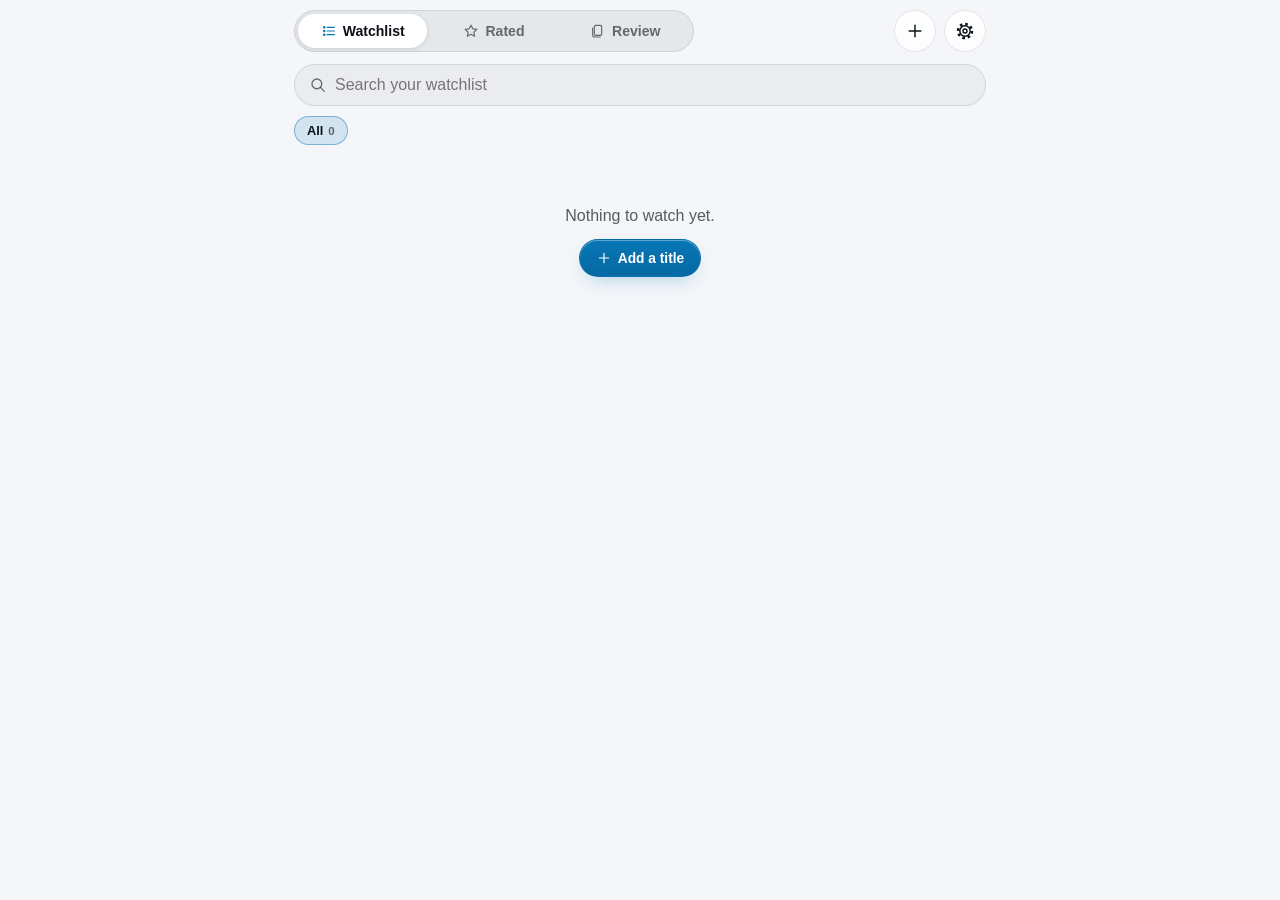
==== app.html @ 86efa1c2 "Search rows find their own pictures; Save to watchlist A search row showed only the poster that came" ====
<!DOCTYPE html>
<!-- Copyright (c) 2026 Paul Constantinides. Licensed under the MIT License; see LICENSE. -->
<!--
  MOVIES

  The app: one page, three modes over the same titles, kept in this
  page's database (TitlesDB) and exported as one file.

  - Watchlist: what to watch next
  - Rated: everything you've rated, and what you've watched without rating
  - Review: the swipe feed, for going through lists of films and shows

  watchlist.html, ratings.html and index.html only forward here.
-->
<html lang="en">
<head>
<meta charset="UTF-8">
<meta name="viewport" content="width=device-width, initial-scale=1.0, viewport-fit=cover">
<meta name="apple-mobile-web-app-capable" content="yes">
<meta name="mobile-web-app-capable" content="yes">
<meta name="apple-mobile-web-app-status-bar-style" content="black-translucent">
<meta http-equiv="Content-Security-Policy" content="default-src 'self'; script-src 'self'; style-src 'self'; img-src 'self' data: https://m.media-amazon.com https://image.tmdb.org https://i.ytimg.com https://upload.wikimedia.org; connect-src 'self' https://www.omdbapi.com https://api.themoviedb.org https://www.wikidata.org https://en.wikipedia.org; font-src 'self'; object-src 'none'; base-uri 'self'; form-action 'self'; upgrade-insecure-requests;">
<meta name="referrer" content="no-referrer">
<meta name="theme-color" content="#f4f6f9" media="(prefers-color-scheme: light)">
<meta name="theme-color" content="#07090c" media="(prefers-color-scheme: dark)">
<link rel="apple-touch-icon" href="icons/apple-touch-icon.png">
<link rel="icon" type="image/png" sizes="32x32" href="icons/favicon-32.png">
<link rel="icon" type="image/png" sizes="192x192" href="icons/icon-192.png">
<title>Watchlist</title>
<link rel="stylesheet" href="base.css?v=__APP_VERSION__">
<link rel="stylesheet" href="app.css?v=__APP_VERSION__">
<script src="js/palette.js?v=__APP_VERSION__"></script>
</head>
<body>
<!-- Icon set: 24px grid, 1.75 stroke, round caps and joins. Used as <svg><use href="#i-name"/></svg> -->
<svg class="sprite" aria-hidden="true" focusable="false">
  <symbol id="i-thumb-up" viewBox="0 0 24 24"><rect x="2.5" y="10" width="4" height="11" rx="1.2"/><path d="M6.5 11.5 10.6 3.6c1.6.1 2.7 1.5 2.3 3.1L12.2 9.5h6.2a2.3 2.3 0 0 1 2.3 2.7l-1.3 6.9A2.3 2.3 0 0 1 17.1 21H6.5"/></symbol>
  <symbol id="i-thumb-down" viewBox="0 0 24 24"><g transform="matrix(1 0 0 -1 0 24)"><rect x="2.5" y="10" width="4" height="11" rx="1.2"/><path d="M6.5 11.5 10.6 3.6c1.6.1 2.7 1.5 2.3 3.1L12.2 9.5h6.2a2.3 2.3 0 0 1 2.3 2.7l-1.3 6.9A2.3 2.3 0 0 1 17.1 21H6.5"/></g></symbol>
  <symbol id="i-skip" viewBox="0 0 24 24"><path d="m6.5 12.5 5.5-5.5 5.5 5.5"/><path d="m6.5 18.5 5.5-5.5 5.5 5.5"/></symbol>
  <symbol id="i-back" viewBox="0 0 24 24"><path d="M9 14 4 9l5-5"/><path d="M4 9h10.5a5.5 5.5 0 0 1 0 11H10"/></symbol>
  <symbol id="i-next" viewBox="0 0 24 24"><path d="M5.5 5.2v13.6a.8.8 0 0 0 1.2.7l9.6-6.8a.8.8 0 0 0 0-1.3L6.7 4.5a.8.8 0 0 0-1.2.7Z"/><path d="M19.5 5v14"/></symbol>
  <symbol id="i-taste" viewBox="0 0 24 24"><path d="M3 20.5h18"/><path d="M6.5 16.5v-5"/><path d="M12 16.5V5"/><path d="M17.5 16.5V9"/></symbol>
  <symbol id="i-settings" viewBox="0 0 24 24"><circle cx="12" cy="12" r="8.3" stroke-width="3.2" stroke-dasharray="3.1 3.42" stroke-linecap="butt"/><circle cx="12" cy="12" r="6.2"/><circle cx="12" cy="12" r="2.4"/></symbol>
  <symbol id="i-want" viewBox="0 0 24 24"><path d="M6.5 3.5h11a1 1 0 0 1 1 1v16l-6.5-4.6-6.5 4.6v-16a1 1 0 0 1 1-1Z"/></symbol>
  <symbol id="i-rewatch" viewBox="0 0 24 24"><path d="m16.5 2.5 3 3-3 3"/><path d="M4.5 11.5v-1a5 5 0 0 1 5-5h10"/><path d="m7.5 21.5-3-3 3-3"/><path d="M19.5 12.5v1a5 5 0 0 1-5 5h-10"/></symbol>
  <symbol id="i-note" viewBox="0 0 24 24"><path d="M4 20h4L19.2 8.8a2.8 2.8 0 0 0-4-4L4 16Z"/><path d="m13.5 6.5 4 4"/></symbol>
  <symbol id="i-heart" viewBox="0 0 24 24"><path d="M12 20.3s-8-4.7-8-10.6A4.4 4.4 0 0 1 12 7a4.4 4.4 0 0 1 8 2.7c0 5.9-8 10.6-8 10.6Z"/></symbol>
  <symbol id="i-pass" viewBox="0 0 24 24"><circle cx="12" cy="12" r="8.5"/><path d="m6 6 12 12"/></symbol>
  <symbol id="i-star" viewBox="0 0 24 24"><path d="M12 3.2l2.7 5.6 6.1.8-4.5 4.2 1.1 6.1L12 17l-5.4 2.9 1.1-6.1-4.5-4.2 6.1-.8Z"/></symbol>
  <symbol id="i-close" viewBox="0 0 24 24"><path d="M6.5 6.5l11 11M17.5 6.5l-11 11"/></symbol>
  <symbol id="i-chevron" viewBox="0 0 24 24"><path d="m7 10 5 5 5-5"/></symbol>
  <symbol id="i-check" viewBox="0 0 24 24"><path d="m5 12.5 4.5 4.5L19 7.5"/></symbol>
  <symbol id="i-sparkle" viewBox="0 0 24 24"><path d="M11 3.5 12.9 9l5.6 2-5.6 2-1.9 5.5L9.1 13l-5.6-2 5.6-2Z"/><path d="m18.5 15 .8 2.2 2.2.8-2.2.8-.8 2.2-.8-2.2-2.2-.8 2.2-.8Z"/></symbol>
  <symbol id="i-plus" viewBox="0 0 24 24"><path d="M12 5v14M5 12h14"/></symbol>
  <symbol id="i-search" viewBox="0 0 24 24"><circle cx="10.5" cy="10.5" r="6.5"/><path d="m15.5 15.5 5 5"/></symbol>
  <symbol id="i-trash" viewBox="0 0 24 24"><path d="M4.5 6.5h15"/><path d="M9.5 6.5V4.8c0-.7.6-1.3 1.3-1.3h2.4c.7 0 1.3.6 1.3 1.3v1.7"/><path d="m6.5 6.5.9 12.6c.1 1 .9 1.9 2 1.9h5.2c1.1 0 1.9-.9 2-1.9l.9-12.6"/></symbol>
  <symbol id="i-film" viewBox="0 0 24 24"><rect x="3.5" y="4.5" width="17" height="15" rx="2"/><path d="M7.5 4.5v15M16.5 4.5v15M3.5 9.5h4M3.5 14.5h4M16.5 9.5h4M16.5 14.5h4"/></symbol>
  <symbol id="i-tv" viewBox="0 0 24 24"><rect x="3" y="6.5" width="18" height="12" rx="2"/><path d="m8.5 2.5 3.5 4 3.5-4M8 21.5h8"/></symbol>
  <symbol id="i-play" viewBox="0 0 24 24"><rect x="2.5" y="5" width="19" height="14" rx="4"/><path d="m10 9 5 3-5 3Z"/></symbol>
  <symbol id="i-link" viewBox="0 0 24 24"><path d="M13.5 4.5h6v6"/><path d="m19.5 4.5-8 8"/><path d="M17.5 13.5v4a2 2 0 0 1-2 2h-9a2 2 0 0 1-2-2v-9a2 2 0 0 1 2-2h4"/></symbol>
  <symbol id="i-list" viewBox="0 0 24 24"><path d="M9 6.5h11M9 12h11M9 17.5h11"/><circle cx="4.8" cy="6.5" r="1"/><circle cx="4.8" cy="12" r="1"/><circle cx="4.8" cy="17.5" r="1"/></symbol>
  <symbol id="i-cards" viewBox="0 0 24 24"><rect x="6.5" y="3.5" width="11" height="15" rx="2"/><path d="M4 7.5v11a2.5 2.5 0 0 0 2.5 2.5h9"/></symbol>
</svg>

<div class="shell">
  <header class="modebar">
    <div class="mode-switch segmented" role="tablist" aria-label="Mode">
      <button type="button" role="tab" data-mode="watchlist" aria-selected="true"><svg class="icon" aria-hidden="true"><use href="#i-list"/></svg>Watchlist</button>
      <button type="button" role="tab" data-mode="rated" aria-selected="false"><svg class="icon" aria-hidden="true"><use href="#i-star"/></svg>Rated</button>
      <button type="button" role="tab" data-mode="review" aria-selected="false"><svg class="icon" aria-hidden="true"><use href="#i-cards"/></svg>Review</button>
    </div>
    <button type="button" class="icon-button" id="addButton" title="Add a title" aria-label="Add a title"><svg class="icon" aria-hidden="true"><use href="#i-plus"/></svg></button>
    <button type="button" class="icon-button" id="settingsButton" title="Settings" aria-label="Settings"><svg class="icon" aria-hidden="true"><use href="#i-settings"/></svg></button>
  </header>

  <main class="mode-panel watchlist-panel" id="watchlistPanel">
    <div class="list-tools">
      <label class="search-field">
        <svg class="icon" aria-hidden="true"><use href="#i-search"/></svg>
        <input type="search" id="listSearch" placeholder="Search your watchlist" autocomplete="off" aria-label="Search your watchlist">
      </label>
      <div class="segmented list-tabs" id="listTabs" role="tablist" aria-label="Show"></div>
      <div class="list-options" id="listOptions"></div>
      <div class="chips" id="filterChips" role="group" aria-label="Filter"></div>
    </div>
    <div class="title-list" id="titleList" aria-live="polite"></div>
  </main>

  <section class="mode-panel watchlist-panel rated-panel" id="ratedPanel" aria-label="Rated" hidden>
    <div class="list-tools">
      <label class="search-field">
        <svg class="icon" aria-hidden="true"><use href="#i-search"/></svg>
        <input type="search" id="ratedSearch" placeholder="Search your ratings" autocomplete="off" aria-label="Search your ratings">
      </label>
      <div class="segmented list-tabs" id="ratedTabs" role="tablist" aria-label="Show"></div>
      <div class="list-options" id="ratedOptions"></div>
      <div class="chips" id="ratedChips" role="group" aria-label="Filter"></div>
    </div>
    <div class="title-list" id="ratedList" aria-live="polite"></div>
  </section>

  <section class="mode-panel review-panel" id="reviewPanel" hidden>
    <div class="app">
      <header class="topbar">
        <button type="button" class="category-button" id="categoryButton" aria-haspopup="dialog">
          <span class="category-text">
            <span class="category-name" id="categoryName">Loading…</span>
            <span class="category-progress" id="categoryProgress"></span>
          </span>
          <svg class="icon chevron" aria-hidden="true"><use href="#i-chevron"/></svg>
        </button>
        <button type="button" class="icon-button" id="nextCategory" title="Next list" aria-label="Next list"><svg class="icon" aria-hidden="true"><use href="#i-next"/></svg></button>
        <button type="button" class="icon-button" id="forYouButton" title="For you" aria-label="For you"><svg class="icon" aria-hidden="true"><use href="#i-sparkle"/></svg></button>
        <button type="button" class="icon-button" id="tasteButton" title="My taste" aria-label="My taste"><svg class="icon" aria-hidden="true"><use href="#i-taste"/></svg></button>
      </header>

      <main class="stage" id="stage">
        <article class="card" id="card" aria-live="polite"></article>
      </main>

      <nav class="actions" aria-label="Rate">
        <button type="button" class="action down" data-action="down" title="Thumbs down (←)" aria-label="Thumbs down"><svg class="icon" aria-hidden="true"><use href="#i-thumb-down"/></svg></button>
        <button type="button" class="action minor" data-action="back" title="Previous (↓)" aria-label="Previous film"><svg class="icon" aria-hidden="true"><use href="#i-back"/></svg></button>
        <button type="button" class="action minor" data-action="skip" title="Skip (↑)" aria-label="Skip"><svg class="icon" aria-hidden="true"><use href="#i-skip"/></svg></button>
        <button type="button" class="action up" data-action="up" title="Thumbs up (→)" aria-label="Thumbs up"><svg class="icon" aria-hidden="true"><use href="#i-thumb-up"/></svg></button>
        <button type="button" class="action love" data-action="love" title="Loved it: 👍 and five stars (L)" aria-label="Loved it"><svg class="icon" aria-hidden="true"><use href="#i-heart"/></svg></button>
      </nav>
    </div>
  </section>
</div>

<div class="toast" id="toast" role="status" aria-live="polite"></div>
<div class="undo-bar" id="undoBar" role="status" aria-live="polite">
  <span id="undoMessage"></span>
  <button type="button" id="undoButton">Undo</button>
</div>

<datalist id="platformOptions"></datalist>

<dialog class="sheet search-sheet" id="categorySheet" aria-labelledby="categoryTitle">
  <header class="sheet-header">
    <h2 id="categoryTitle">Choose a list</h2>
    <button type="button" class="icon-button" data-close aria-label="Close"><svg class="icon" aria-hidden="true"><use href="#i-close"/></svg></button>
  </header>
  <div class="sheet-search">
    <label class="search-field">
      <svg class="icon" aria-hidden="true"><use href="#i-search"/></svg>
      <input type="search" id="titleSearch" placeholder="Find a film or show to rate" autocomplete="off" enterkeyhint="search" aria-label="Find a film or show to rate">
    </label>
    <ul class="film-list" id="titleSearchResults" aria-live="polite" hidden></ul>
  </div>
  <div class="sheet-body" id="categoryList"></div>
</dialog>

<dialog class="sheet" id="noteSheet" aria-labelledby="noteTitle">
  <header class="sheet-header">
    <h2 id="noteTitle">Notes</h2>
    <button type="button" class="icon-button" data-close aria-label="Close"><svg class="icon" aria-hidden="true"><use href="#i-close"/></svg></button>
  </header>
  <div class="sheet-body">
    <p class="sheet-subtitle" id="noteFilm"></p>
    <textarea id="noteText" rows="5" maxlength="1000" placeholder="A few words: what worked, what didn't"></textarea>
    <div class="sheet-actions">
      <button type="button" class="button primary" id="noteSave">Save</button>
    </div>
  </div>
</dialog>

<dialog class="sheet" id="forYouSheet" aria-labelledby="forYouTitle">
  <header class="sheet-header">
    <h2 id="forYouTitle">For you</h2>
    <button type="button" class="icon-button" data-close aria-label="Close"><svg class="icon" aria-hidden="true"><use href="#i-close"/></svg></button>
  </header>
  <div class="sheet-body" id="forYouBody"></div>
</dialog>

<dialog class="sheet" id="tasteSheet" aria-labelledby="tasteTitle">
  <header class="sheet-header">
    <h2 id="tasteTitle">My taste</h2>
    <button type="button" class="icon-button" data-close aria-label="Close"><svg class="icon" aria-hidden="true"><use href="#i-close"/></svg></button>
  </header>
  <div class="sheet-body" id="tasteBody"></div>
</dialog>

<dialog class="sheet search-sheet" id="addSheet" aria-labelledby="addTitle">
  <header class="sheet-header">
    <h2 id="addTitle">Add a title</h2>
    <button type="button" class="icon-button" data-close aria-label="Close"><svg class="icon" aria-hidden="true"><use href="#i-close"/></svg></button>
  </header>
  <div class="sheet-body">
    <div class="segmented" id="addModes" role="tablist" aria-label="How to add">
      <button type="button" role="tab" data-add-mode="search" aria-selected="true"><svg class="icon" aria-hidden="true"><use href="#i-search"/></svg>Search</button>
      <button type="button" role="tab" data-add-mode="manual" aria-selected="false"><svg class="icon" aria-hidden="true"><use href="#i-note"/></svg>By hand</button>
      <button type="button" role="tab" data-add-mode="youtube" aria-selected="false"><svg class="icon" aria-hidden="true"><use href="#i-play"/></svg>YouTube</button>
    </div>

    <div class="add-pane" data-pane="search">
      <div class="search-bar">
        <label class="search-field">
          <svg class="icon" aria-hidden="true"><use href="#i-search"/></svg>
          <input type="search" id="addSearch" placeholder="Film or show, a year, or an IMDb link" autocomplete="off" enterkeyhint="search" aria-label="Search OMDb">
        </label>
        <div class="segmented compact" id="addType" role="radiogroup" aria-label="Type">
          <button type="button" role="radio" data-type="" aria-checked="true">All</button>
          <button type="button" role="radio" data-type="movie" aria-checked="false">Films</button>
          <button type="button" role="radio" data-type="series" aria-checked="false">TV</button>
        </div>
      </div>
      <div class="search-results" id="addResults"></div>
    </div>

    <div class="add-pane" data-pane="manual" hidden>
      <input type="text" id="manualTitle" placeholder="Title" maxlength="500" aria-label="Title">
      <div class="segmented compact" id="manualType" role="radiogroup" aria-label="Type">
        <button type="button" role="radio" data-type="movie" aria-checked="true">Film</button>
        <button type="button" role="radio" data-type="series" aria-checked="false">TV</button>
      </div>
      <input type="text" id="manualGenre" placeholder="Genre (optional)" maxlength="200" aria-label="Genre">
    </div>

    <div class="add-pane" data-pane="youtube" hidden>
      <input type="url" id="youtubeUrl" placeholder="YouTube link" aria-label="YouTube link">
      <input type="text" id="youtubeTitle" placeholder="Title" maxlength="500" aria-label="Video title">
    </div>

    <div class="add-options" id="addOptions" hidden>
      <div class="chosen" id="addChosen"></div>
      <h3>Priority</h3>
      <div class="segmented" id="addPriority" role="radiogroup" aria-label="Priority">
          <button type="button" role="radio" data-priority="watching">Now</button>
          <button type="button" role="radio" data-priority="high">High</button>
          <button type="button" role="radio" data-priority="medium">Medium</button>
          <button type="button" role="radio" data-priority="low">Low</button>
        </div>
      <div class="tag-field" id="addTags"></div>
      <input type="text" class="platform-field" id="addPlatform" list="platformOptions" placeholder="Where to watch" maxlength="100" aria-label="Where to watch">
      <div class="sheet-actions add-actions">
        <div class="seen-thumbs" role="group" aria-label="Already seen it? Rate it">
          <button type="button" class="thumb love" id="addSeenLove" title="Seen it: loved it" aria-label="Seen it: loved it"><svg class="icon" aria-hidden="true"><use href="#i-heart"/></svg></button>
          <button type="button" class="thumb up" id="addSeenUp" title="Seen it: liked it" aria-label="Seen it: liked it"><svg class="icon" aria-hidden="true"><use href="#i-thumb-up"/></svg></button>
          <button type="button" class="thumb down" id="addSeenDown" title="Seen it: not for me" aria-label="Seen it: not for me"><svg class="icon" aria-hidden="true"><use href="#i-thumb-down"/></svg></button>
        </div>
        <button type="button" class="button primary" id="addToList">Save to watchlist</button>
      </div>
    </div>
  </div>
</dialog>

<dialog class="sheet" id="titleSheet" aria-labelledby="titleName">
  <header class="sheet-header">
    <h2 id="titleName">Title</h2>
    <button type="button" class="icon-button" data-close aria-label="Close"><svg class="icon" aria-hidden="true"><use href="#i-close"/></svg></button>
  </header>
  <div class="sheet-body">
    <div class="chosen" id="titleDetails"></div>
    <h3>Your verdict</h3>
    <div class="segmented" id="titleThumbs" role="radiogroup" aria-label="Your verdict">
      <button type="button" role="radio" data-thumb="love"><svg class="icon" aria-hidden="true"><use href="#i-heart"/></svg>Loved it</button>
      <button type="button" role="radio" data-thumb="up"><svg class="icon" aria-hidden="true"><use href="#i-thumb-up"/></svg>Liked it</button>
      <button type="button" role="radio" data-thumb="down"><svg class="icon" aria-hidden="true"><use href="#i-thumb-down"/></svg>Not for me</button>
    </div>
    <div class="toggle-row">
      <button type="button" class="pill want-button" id="titleWant" data-on="false" aria-pressed="false" aria-label="On my watchlist"><svg class="icon" aria-hidden="true"><use href="#i-want"/></svg><span class="swap" aria-hidden="true"><span class="when-on">On watchlist</span><span class="when-off">Save to watchlist</span></span></button>
      <button type="button" class="pill" id="titleRewatch" aria-pressed="false"><svg class="icon" aria-hidden="true"><use href="#i-rewatch"/></svg>Would rewatch</button>
    </div>
    <div class="star-row" id="titleStars" role="radiogroup" aria-label="Your rating">
      <button type="button" role="radio" data-stars="1" aria-label="1 star"><svg class="icon" aria-hidden="true"><use href="#i-star"/></svg></button>
      <button type="button" role="radio" data-stars="2" aria-label="2 stars"><svg class="icon" aria-hidden="true"><use href="#i-star"/></svg></button>
      <button type="button" role="radio" data-stars="3" aria-label="3 stars"><svg class="icon" aria-hidden="true"><use href="#i-star"/></svg></button>
      <button type="button" role="radio" data-stars="4" aria-label="4 stars"><svg class="icon" aria-hidden="true"><use href="#i-star"/></svg></button>
      <button type="button" role="radio" data-stars="5" aria-label="5 stars"><svg class="icon" aria-hidden="true"><use href="#i-star"/></svg></button>
    </div>
    <textarea id="titleNotes" rows="3" maxlength="1000" placeholder="Notes: what worked, what didn't" aria-label="Notes"></textarea>
    <h3>Priority</h3>
    <div class="segmented" id="titlePriority" role="radiogroup" aria-label="Priority">
          <button type="button" role="radio" data-priority="watching">Now</button>
          <button type="button" role="radio" data-priority="high">High</button>
          <button type="button" role="radio" data-priority="medium">Medium</button>
          <button type="button" role="radio" data-priority="low">Low</button>
        </div>
    <div class="tag-field" id="titleTags"></div>
    <input type="text" class="platform-field" id="titlePlatform" list="platformOptions" placeholder="Where to watch" maxlength="100" aria-label="Where to watch">
    <div class="sheet-actions">
      <button type="button" class="button danger" id="titleDelete"><svg class="icon" aria-hidden="true"><use href="#i-trash"/></svg>Delete</button>
      <button type="button" class="button" id="titleWeb"><svg class="icon" aria-hidden="true"><use href="#i-link"/></svg>Search the web</button>
      <button type="button" class="button primary" id="titleSave">Save</button>
    </div>
  </div>
</dialog>

<dialog class="sheet" id="settingsSheet" aria-labelledby="settingsTitle">
  <header class="sheet-header">
    <h2 id="settingsTitle">Settings</h2>
    <button type="button" class="icon-button" data-close aria-label="Close"><svg class="icon" aria-hidden="true"><use href="#i-close"/></svg></button>
  </header>
  <div class="sheet-body">
    <section class="setting">
      <h3>Backup and sharing</h3>
      <div class="button-row">
        <button type="button" class="button" id="exportBackup">Export</button>
        <button type="button" class="button" id="importButton">Import…</button>
        <button type="button" class="button" id="exportAI">Taste profile for AI</button>
      </div>
      <label class="check-row">
        <input type="checkbox" id="includeSettings" checked>
        <span>Include settings</span>
      </label>
      <p class="hint">Export saves all your titles to a file: keep it as a backup, or import it in another browser or on another device. Import reads it back, along with files from earlier versions. Imports merge: nothing is removed, a title reviewed or changed more recently in the file takes the file’s version, and anything else only fills in what’s blank here. With <b>Include settings</b> ticked, export also saves your theme, sort orders, review choices and OMDb and TMDB keys (so keep the file private), and import applies any settings a file has. Taste profile for AI copies a summary you can paste into Claude.</p>
      <p class="import-error" id="importError" role="alert" hidden></p>
      <input type="file" id="importFile" accept="application/json,.json" hidden>
    </section>
    <section class="setting" id="oldPages" hidden>
      <h3>Titles from the old pages</h3>
      <button type="button" class="button" id="bringIn">Bring in titles from the old pages</button>
      <p class="hint">The separate Watchlist and Ratings pages are retired, but their titles are still saved in this browser. This merges them in: nothing is removed, and the newer version of each title wins.</p>
    </section>
    <section class="setting">
      <h3>Theme</h3>
      <div class="palette-choice" id="paletteChoice" role="radiogroup" aria-label="Theme">
        <button type="button" role="radio" data-palette="basic"><span class="swatch swatch-basic"></span>Basic</button>
        <button type="button" role="radio" data-palette="pastel"><span class="swatch swatch-pastel"></span>Pastel</button>
        <button type="button" role="radio" data-palette="metal"><span class="swatch swatch-metal"></span>Metal</button>
        <button type="button" role="radio" data-palette="pride"><span class="swatch swatch-pride"></span>Pride</button>
        <button type="button" role="radio" data-palette="desert"><span class="swatch swatch-desert"></span>Desert</button>
        <button type="button" role="radio" data-palette="aurora"><span class="swatch swatch-aurora"></span>Aurora</button>
      </div>
      <p class="hint">Kept in this browser.</p>
    </section>
    <section class="setting">
      <h3>Appearance</h3>
      <div class="segmented" id="schemeChoice" role="radiogroup" aria-label="Appearance">
        <button type="button" role="radio" data-scheme="auto">Auto</button>
        <button type="button" role="radio" data-scheme="light">Light</button>
        <button type="button" role="radio" data-scheme="dark">Dark</button>
      </div>
      <p class="hint">Auto follows your device’s light or dark setting.</p>
    </section>
    <section class="setting">
      <h3>App icon</h3>
      <div class="segmented icon-choice" id="iconChoice" role="radiogroup" aria-label="App icon">
        <button type="button" role="radio" data-icon="mono"><img src="icons/favicon-32.png" alt="">Black</button>
        <button type="button" role="radio" data-icon="colour"><img src="icons/colour/favicon-32.png" alt="">Colour</button>
      </div>
      <p class="hint">For the browser tab and the home screen, on every page in this browser. Your phone copies the home-screen icon when you add the page, so remove it and add it again to switch.</p>
    </section>
    <section class="setting">
      <h3>Review order</h3>
      <div class="segmented" role="radiogroup" aria-label="Order">
        <button type="button" role="radio" data-order="ranked">Best first</button>
        <button type="button" role="radio" data-order="shuffled">Shuffled</button>
        <button type="button" role="radio" data-order="learn">Learn fastest</button>
      </div>
      <p class="hint">Learn fastest deals widely seen films the recommender knows least about yet, so each swipe teaches it the most. Film lists only; TV lists keep their order.</p>
    </section>
    <section class="setting">
      <h3>TV</h3>
      <div class="key-row">
        <input type="password" id="tmdbKey" autocomplete="off" autocapitalize="off" spellcheck="false" placeholder="TMDB API key or read access token" aria-label="TMDB key">
        <button type="button" class="button primary" id="tmdbSave">Save</button>
      </div>
      <p class="hint">TV lists in review mode come from TMDB. Get a free key under <a href="https://www.themoviedb.org/settings/api" rel="noopener" target="_blank">Settings → API</a> on themoviedb.org. It’s kept on this device only.</p>
    </section>
    <section class="setting">
      <h3>Film details</h3>
      <div class="key-row">
        <input type="password" id="omdbKey" autocomplete="off" autocapitalize="off" spellcheck="false" maxlength="8" placeholder="Your OMDb key (optional)" aria-label="OMDb key">
        <button type="button" class="button primary" id="omdbSave">Save</button>
      </div>
      <p class="import-error" id="omdbError" role="alert" hidden></p>
      <p class="hint">Film details and search come from OMDb, using the app’s shared key unless you add your own. A free key from <a href="https://www.omdbapi.com/apikey.aspx" rel="noopener" target="_blank">omdbapi.com</a> gives you your own 1,000 lookups a day. It’s kept on this device only, and used by Batch upload too. Clear it and save to go back to the app’s key.</p>
    </section>
    <section class="setting">
      <h3>Maintenance</h3>
      <button type="button" class="button" id="runCleanup">Run cleanup</button>
      <p class="hint">Gives each tag and platform one spelling, repairs and merges titles, then checks that what’s saved on this device matches what you see. Export a backup first if you like; nothing is deleted.</p>
      <div class="cleanup-report" id="cleanupReport" role="status" hidden></div>
    </section>
    <p class="credits">
      <a href="batch-upload.html">Batch upload</a> ·
      Film lists built from <a href="https://grouplens.org/datasets/movielens/" rel="noopener" target="_blank">MovieLens</a> (GroupLens Research) ·
      Film details from <a href="https://www.omdbapi.com/" rel="noopener" target="_blank">OMDb</a> ·
      Some posters and film details from <a href="https://en.wikipedia.org/" rel="noopener" target="_blank">Wikipedia</a> and <a href="https://www.wikidata.org/" rel="noopener" target="_blank">Wikidata</a>. TV lists and details from <a href="https://www.themoviedb.org/" rel="noopener" target="_blank">TMDB</a>. This product uses the TMDB API but is not endorsed or certified by TMDB.
      App icon: <a href="https://www.flaticon.com/free-icons/movie" title="movie icons" rel="noopener" target="_blank">Movie icons created by monkik - Flaticon</a>.
    </p>
  </div>
</dialog>

<script src="js/config.js?v=__APP_VERSION__"></script>
<script src="js/icon-choice.js?v=__APP_VERSION__"></script>
<script src="js/security.js?v=__APP_VERSION__"></script>
<script src="js/dom.js?v=__APP_VERSION__"></script>
<script src="js/title.js?v=__APP_VERSION__"></script>
<script src="js/store.js?v=__APP_VERSION__"></script>
<script src="js/save-banner.js?v=__APP_VERSION__"></script>
<script src="js/library.js?v=__APP_VERSION__"></script>
<script src="js/omdb.js?v=__APP_VERSION__"></script>
<script src="js/version-check.js?v=__APP_VERSION__"></script>
<script src="js/state.js?v=__APP_VERSION__"></script>
<script src="js/movie-api.js?v=__APP_VERSION__"></script>
<script src="js/youtube-api.js?v=__APP_VERSION__"></script>
<script src="js/wikipedia.js?v=__APP_VERSION__"></script>
<script src="js/posters.js?v=__APP_VERSION__"></script>
<script src="js/item-manager.js?v=__APP_VERSION__"></script>
<script src="js/undo-manager.js?v=__APP_VERSION__"></script>
<script src="js/review/config.js?v=__APP_VERSION__"></script>
<script src="js/review/store.js?v=__APP_VERSION__"></script>
<script src="js/review/tmdb.js?v=__APP_VERSION__"></script>
<script src="js/review/catalog.js?v=__APP_VERSION__"></script>
<script src="js/review/taste.js?v=__APP_VERSION__"></script>
<script src="js/review/feed.js?v=__APP_VERSION__"></script>
<script src="js/review/recommend.js?v=__APP_VERSION__"></script>
<script src="js/review/tvrecs.js?v=__APP_VERSION__"></script>
<script src="js/review/foryou.js?v=__APP_VERSION__"></script>
<script src="js/review/title-search.js?v=__APP_VERSION__"></script>
<script src="js/review/ui.js?v=__APP_VERSION__"></script>
<script src="js/review/app.js?v=__APP_VERSION__"></script>
<script src="js/app/list-view.js?v=__APP_VERSION__"></script>
<script src="js/app/tag-input.js?v=__APP_VERSION__"></script>
<script src="js/app/sheets.js?v=__APP_VERSION__"></script>
<script src="js/app/old-pages.js?v=__APP_VERSION__"></script>
<script src="js/app/settings.js?v=__APP_VERSION__"></script>
<script src="js/app/main.js?v=__APP_VERSION__"></script>
</body>
</html>
---- base.css ----
/* Copyright (c) 2026 Paul Constantinides. Licensed under the MIT License; see LICENSE. */
/* ============================================================================
   BASE STYLES: the design system (tokens, glass, icons, buttons, segmented
   controls, sheets, toast) and review mode
   Monochrome on near-black with one cool accent. Controls are frosted glass:
   a translucent fill, a hairline edge, a soft top highlight and a spring on
   press. Icons come from the SVG sprite in app.html and take currentColor.
   Colours are tokens on :root, so app.css can add a light theme.

   Palettes (Settings → Theme, js/palette.js) set data-palette on
   <html>. A palette sets only the --p-* values below, each in a dark and a
   light version; everything else derives from them. Soft, edge and glow
   tints are mixed from the accent, so no colour is written twice.
   ============================================================================ */

:root {
  color-scheme: dark;

  /* ---- Palette inputs (Basic) ---- */
  --p-accent-dark: #5cd2ff;
  --p-accent-light: #0876b5;
  --p-deep-dark: #1aa7e6;
  --p-deep-light: #0569a3;
  --p-love-dark: #ff6b8b;
  --p-love-light: #e0335a;
  --p-on-accent-dark: #031018;
  --p-on-accent-light: #ffffff;
  --p-bg-dark: #07090c;
  --p-bg-light: #f4f6f9;

  --bg: var(--p-bg-dark);
  --surface: #10141a;
  --ink: #f2f5f8;
  --ink-2: rgba(242, 245, 248, 0.68);
  /* 0.56 keeps small grey text above 4.5:1 on the background */
  --ink-3: rgba(242, 245, 248, 0.56);
  --ink-4: rgba(242, 245, 248, 0.16);

  --glass: rgba(255, 255, 255, 0.07);
  --glass-hi: rgba(255, 255, 255, 0.13);
  --hairline: rgba(255, 255, 255, 0.11);
  --highlight: inset 0 1px 0 rgba(255, 255, 255, 0.10);
  --glass-fill: linear-gradient(180deg, rgba(255, 255, 255, 0.10), rgba(255, 255, 255, 0.04));
  --button-fill: linear-gradient(180deg, rgba(255, 255, 255, 0.09), rgba(255, 255, 255, 0.03));
  --orb: radial-gradient(circle at 50% 25%, rgba(255, 255, 255, 0.16), rgba(255, 255, 255, 0.03) 70%);
  --edge-strong: rgba(255, 255, 255, 0.26);
  --well: rgba(255, 255, 255, 0.04);
  --track: rgba(0, 0, 0, 0.3);
  --sheet-top: #151a22;
  --poster-fallback: linear-gradient(160deg, #1b2330, #0a0d12);
  --error-ink: #ffb4b4;

  --accent: var(--p-accent-dark);
  --accent-deep: var(--p-deep-dark);
  --love: var(--p-love-dark);
  --on-accent: var(--p-on-accent-dark);
  /* Verdict and star colours, the same in every palette */
  --danger: #ef6b6b;
  --star: #e8a33d;

  --radius-sm: 10px;
  --radius-md: 14px;
  --radius-lg: 24px;
  --radius-full: 9999px;
  --spring: cubic-bezier(0.34, 1.56, 0.64, 1);
  --ease: cubic-bezier(0.2, 0.8, 0.2, 1);
  --safe-top: env(safe-area-inset-top, 0px);
  --safe-bottom: env(safe-area-inset-bottom, 0px);
}

/* Tints mixed from the accent. Declared again on .card, which in the light
   theme keeps the dark accent (see app.css) and needs its own tints */
:root,
.card {
  --accent-soft: color-mix(in srgb, var(--accent) 14%, transparent);
  --accent-edge: color-mix(in srgb, var(--accent) 45%, transparent);
  --accent-glow: color-mix(in srgb, var(--accent) 35%, transparent);
  --love-soft: color-mix(in srgb, var(--love) 16%, transparent);
  --love-edge: color-mix(in srgb, var(--love) 50%, transparent);
  --danger-soft: color-mix(in srgb, var(--danger) 14%, transparent);
  --danger-edge: color-mix(in srgb, var(--danger) 50%, transparent);
  /* Primary buttons: the accent's gradient, or a palette's own (--p-fill-art) */
  --fill: var(--p-fill-art, linear-gradient(180deg, var(--accent), var(--accent-deep)));
}

/* ---- Themed surfaces ------------------------------------------------------
   Every palette but Basic colours the whole app, not just the accent: the
   background and its glow, glass, borders, wells, sheets, and selected tabs
   and chips filled with the palette's own gradient. Dark here; app.css has
   the light version, which must set the same tokens. */

:root[data-palette] {
  --bg: var(--p-bg-dark);
  --surface: color-mix(in srgb, var(--accent) 12%, #0e1116);
  --glass: color-mix(in srgb, var(--accent) 14%, rgba(255, 255, 255, 0.03));
  --glass-hi: color-mix(in srgb, var(--accent) 30%, rgba(255, 255, 255, 0.06));
  --hairline: color-mix(in srgb, var(--accent) 34%, transparent);
  --edge-strong: color-mix(in srgb, var(--accent) 60%, transparent);
  --well: color-mix(in srgb, var(--accent) 10%, transparent);
  --track: color-mix(in srgb, var(--accent) 12%, rgba(0, 0, 0, 0.3));
  --sheet-top: color-mix(in srgb, var(--accent) 18%, #10131a);
  --glass-fill: linear-gradient(180deg, color-mix(in srgb, var(--accent) 26%, transparent), color-mix(in srgb, var(--accent) 10%, transparent));
  --button-fill: linear-gradient(180deg, color-mix(in srgb, var(--accent) 22%, transparent), color-mix(in srgb, var(--accent) 8%, transparent));
  --orb: radial-gradient(circle at 50% 25%, color-mix(in srgb, var(--accent) 34%, transparent), color-mix(in srgb, var(--accent) 6%, transparent) 70%);
  --poster-fallback: linear-gradient(160deg, color-mix(in srgb, var(--accent) 30%, #1b2330), color-mix(in srgb, var(--love) 20%, #0a0d12));
  /* The glow behind everything: accent from the top left, love from the bottom right */
  --backdrop:
    radial-gradient(90% 55% at 0% 0%, color-mix(in srgb, var(--accent) 20%, transparent), transparent 70%),
    radial-gradient(80% 55% at 100% 100%, color-mix(in srgb, var(--love) 18%, transparent), transparent 70%);
  /* Grey text a shade stronger, to stay above 4.5:1 on the tinted glow */
  --ink-3: rgba(242, 245, 248, 0.62);
}

:root[data-palette] body {
  /* The glow fades to plain --bg under the toolbar, the colour Safari paints below the page */
  background: linear-gradient(to top, var(--bg), transparent calc(var(--toolbar-room) * 2)), var(--backdrop), var(--bg);
  background-attachment: fixed;
}

/* Chosen tabs, segments and chips take the palette's fill */
:root[data-palette] .segmented [aria-selected="true"],
:root[data-palette] .segmented [aria-checked="true"],
:root[data-palette] .chip[aria-pressed="true"] {
  background: var(--fill);
  border-color: transparent;
  color: var(--on-accent);
}

:root[data-palette] .segmented [aria-selected="true"] .icon,
:root[data-palette] .segmented [aria-checked="true"] .icon,
:root[data-palette] .segmented [aria-selected="true"] .count,
:root[data-palette] .segmented [aria-checked="true"] .count,
:root[data-palette] .chip[aria-pressed="true"] .count {
  color: inherit;
}

:root[data-palette] .group-label,
:root[data-palette] .setting h3,
:root[data-palette] .results-label {
  color: var(--accent);
}

/* ---- Palettes ------------------------------------------------------------
   Original palettes; Desert and Aurora take their cue from the seasonal
   palettes on dopely.top. Each sets accent, deep accent (gradients), love
   (❤️), text on the accent, and the page background, for dark and light. */

:root[data-palette="pastel"] {
  --p-accent-dark: #c4b5fd;
  --p-accent-light: #6f4fd0;
  --p-deep-dark: #a78bfa;
  --p-deep-light: #5a3bb8;
  --p-love-dark: #f9a8d4;
  --p-love-light: #c23a7c;
  --p-on-accent-dark: #1a1033;
  --p-on-accent-light: #ffffff;
  --p-bg-dark: #171228;
  --p-bg-light: #efe9ff;
}

:root[data-palette="metal"] {
  --p-accent-dark: #d9b874;
  --p-accent-light: #76591a;
  --p-deep-dark: #b38f45;
  --p-deep-light: #6b4f12;
  --p-love-dark: #e3a6a0;
  --p-love-light: #a8504a;
  --p-on-accent-dark: #1c1508;
  --p-on-accent-light: #ffffff;
  --p-bg-dark: #16140f;
  --p-bg-light: #ece7da;
}

:root[data-palette="pride"] {
  --p-accent-dark: #b98cff;
  --p-accent-light: #6a36cf;
  --p-deep-dark: #8f5cf5;
  --p-deep-light: #5527b8;
  --p-love-dark: #ff5c8a;
  --p-love-light: #d01f55;
  --p-on-accent-dark: #14062b;
  --p-on-accent-light: #ffffff;
  --p-bg-dark: #130b20;
  --p-bg-light: #f4ecff;
  /* The six-stripe flag as a band along the bottom of primary buttons and
     the chosen mode tab; text stays on the violet, where it reads */
  --p-rainbow: linear-gradient(90deg, #e40303, #ff8c00, #ffed00, #008026, #24408e, #732982);
  --p-fill-art: var(--p-rainbow) bottom / 100% 4px no-repeat, linear-gradient(180deg, var(--accent), var(--accent-deep));
}

:root[data-palette="desert"] {
  --p-accent-dark: #f2a46b;
  --p-accent-light: #a84a17;
  --p-deep-dark: #d9824a;
  --p-deep-light: #873a10;
  --p-love-dark: #ff8a75;
  --p-love-light: #bb3a28;
  --p-on-accent-dark: #1f0f05;
  --p-on-accent-light: #ffffff;
  --p-bg-dark: #1c1109;
  --p-bg-light: #f9eadb;
}

:root[data-palette="aurora"] {
  --p-accent-dark: #5eeac0;
  --p-accent-light: #07724f;
  --p-deep-dark: #2cc79c;
  --p-deep-light: #066a4f;
  --p-love-dark: #c99bff;
  --p-love-light: #8a2fd6;
  --p-on-accent-dark: #04140f;
  --p-on-accent-light: #ffffff;
  --p-bg-dark: #05171a;
  --p-bg-light: #ddf3ed;
}

* {
  box-sizing: border-box;
}

html,
body {
  margin: 0;
  background: var(--bg);
  color: var(--ink);
  font-family: -apple-system, BlinkMacSystemFont, 'SF Pro Text', 'Segoe UI', Roboto, 'Helvetica Neue', sans-serif;
  -webkit-font-smoothing: antialiased;
  /* No pull-to-refresh or rubber-banding fighting the swipes */
  overscroll-behavior: none;
  -webkit-tap-highlight-color: transparent;
}

/* Safari's floating toolbar (iOS 26 on) draws the page beneath itself only
   as far as the page reaches, and a page exactly the height of the space
   above the toolbar (100dvh) ends in a hard edge with empty colour below.
   So the body is the large viewport's height (100lvh), still clipping its
   own overflow; the 100lvh - 100dvh it gains, the strip under the toolbar,
   is --toolbar-room, kept clear of controls and faded into the background.
   Everywhere else lvh = dvh, and --toolbar-room is 0 */
html {
  height: 100%;
}

body {
  height: 100lvh;
  overflow: hidden;
}

:root {
  --toolbar-room: calc(100lvh - 100dvh);
}

button {
  font: inherit;
  color: inherit;
  cursor: pointer;
  /* A long press on a button is a press, not a text selection or a callout */
  -webkit-user-select: none;
  user-select: none;
  -webkit-touch-callout: none;
}

button:focus-visible {
  outline: 2px solid var(--accent);
  outline-offset: 3px;
}

.sprite {
  position: absolute;
  width: 0;
  height: 0;
  overflow: hidden;
}

.icon {
  width: 22px;
  height: 22px;
  flex: none;
  fill: none;
  stroke: currentColor;
  stroke-width: 1.75;
  stroke-linecap: round;
  stroke-linejoin: round;
}

.icon.filled {
  fill: currentColor;
}

.icon.tiny {
  width: 13px;
  height: 13px;
  stroke-width: 2;
}

/* Shared frosted-glass surface */
.category-button,
.icon-button,
.actions,
.toast,
.status,
.tags li {
  background: var(--glass-fill);
  border: 1px solid var(--hairline);
  box-shadow: var(--highlight);
  -webkit-backdrop-filter: blur(18px) saturate(160%);
  backdrop-filter: blur(18px) saturate(160%);
}

.app {
  display: flex;
  flex-direction: column;
  height: 100dvh;
  max-width: 520px;
  margin: 0 auto;
  padding: calc(var(--safe-top) + 10px) 14px calc(var(--safe-bottom) + 12px);
  gap: 12px;
  /* A faint cool bloom behind the card */
  background: radial-gradient(120% 60% at 50% 0%, color-mix(in srgb, var(--accent) 7%, transparent), transparent 70%);
}

/* ---- Top bar ------------------------------------------------------------- */

.topbar {
  display: flex;
  align-items: center;
  gap: 6px;
}

.category-button {
  flex: 1;
  min-width: 0;
  display: flex;
  align-items: center;
  gap: 8px;
  height: 42px;
  padding: 0 10px 0 16px;
  border-radius: var(--radius-full);
  text-align: left;
  transition: background 0.2s var(--ease), border-color 0.2s var(--ease), transform 0.25s var(--spring);
}

.category-text {
  flex: 1;
  min-width: 0;
  display: flex;
  flex-direction: column;
  line-height: 1.15;
}

.category-name {
  font-size: 0.95rem;
  font-weight: 650;
  letter-spacing: -0.01em;
  white-space: nowrap;
  overflow: hidden;
  text-overflow: ellipsis;
}

.category-progress {
  font-size: 0.72rem;
  color: var(--ink-3);
  font-variant-numeric: tabular-nums;
}

.category-button .chevron {
  width: 18px;
  height: 18px;
  color: var(--ink-2);
}

.icon-button {
  flex: none;
  display: grid;
  place-items: center;
  width: 42px;
  height: 42px;
  padding: 0;
  border-radius: var(--radius-full);
  color: var(--ink);
  transition: background 0.2s var(--ease), color 0.2s var(--ease), transform 0.25s var(--spring);
}

.icon-button .icon {
  width: 20px;
  height: 20px;
}

@media (hover: hover) {
  .icon-button:hover,
  .category-button:hover {
    background: var(--glass-hi);
    color: var(--accent);
  }
}

.icon-button:active,
.category-button:active {
  transform: scale(0.94);
}

/* ---- Card ---------------------------------------------------------------- */

.stage {
  position: relative;
  flex: 1;
  min-height: 0;
}

.card {
  position: absolute;
  inset: 0;
  overflow: hidden;
  border-radius: var(--radius-lg);
  background: var(--surface);
  box-shadow: 0 24px 60px -12px rgba(0, 0, 0, 0.7), 0 0 0 1px var(--hairline);
  touch-action: none;
  user-select: none;
  -webkit-user-select: none;
  transition: transform 0.26s var(--ease), opacity 0.26s var(--ease);
  --hint: 0;
}

.card.dragging {
  transition: none;
  cursor: grabbing;
}

.card.fly-up { transform: translateX(130%) rotate(12deg); opacity: 0; }
.card.fly-down { transform: translateX(-130%) rotate(-12deg); opacity: 0; }
.card.fly-skip { transform: translateY(-110%) scale(0.96); opacity: 0; }
.card.fly-back { transform: translateY(110%) scale(0.96); opacity: 0; }
.card.enter { transition: none; transform: scale(0.94); opacity: 0; }

.card.nudge {
  animation: nudge 0.4s var(--spring);
}

@keyframes nudge {
  30% { transform: translateY(-16px); }
  65% { transform: translateY(5px); }
}

.poster {
  position: absolute;
  inset: 0;
  width: 100%;
  height: 100%;
  object-fit: cover;
  pointer-events: none;
}

.poster.placeholder {
  display: flex;
  align-items: center;
  justify-content: center;
  padding: 32px;
  background:
    radial-gradient(90% 60% at 30% 20%, color-mix(in srgb, var(--accent) 16%, transparent), transparent 60%),
    var(--poster-fallback);
  font-size: 1.7rem;
  font-weight: 700;
  letter-spacing: -0.02em;
  text-align: center;
  color: rgba(242, 245, 248, 0.22);
}

.card.loading .poster.placeholder span {
  animation: pulse 1.2s ease-in-out infinite alternate;
}

@keyframes pulse {
  to { opacity: 0.4; }
}

/* Shade the lower part so text reads over any poster */
.card::after {
  content: '';
  position: absolute;
  inset: 30% 0 0;
  background: linear-gradient(to bottom, transparent, rgba(5, 7, 10, 0.6) 35%, rgba(5, 7, 10, 0.95));
  pointer-events: none;
}

/* Swipe stamps, faded in by drag distance */
.stamp {
  position: absolute;
  top: 26px;
  z-index: 3;
  display: flex;
  align-items: center;
  gap: 8px;
  padding: 9px 16px 9px 12px;
  border: 1.5px solid;
  border-radius: var(--radius-full);
  font-size: 1rem;
  font-weight: 750;
  letter-spacing: 0.14em;
  text-transform: uppercase;
  opacity: 0;
  pointer-events: none;
  -webkit-backdrop-filter: blur(12px);
  backdrop-filter: blur(12px);
}

.stamp .icon {
  width: 22px;
  height: 22px;
  stroke-width: 2;
}

.stamp-up {
  left: 20px;
  color: var(--accent);
  border-color: var(--accent-edge);
  background: rgba(10, 30, 42, 0.55);
  box-shadow: 0 0 30px var(--accent-glow);
  transform: rotate(-8deg);
}

.stamp-down {
  right: 20px;
  color: var(--ink);
  border-color: rgba(255, 255, 255, 0.45);
  background: rgba(0, 0, 0, 0.45);
  transform: rotate(8deg);
}

.stamp-skip {
  left: 50%;
  top: 38%;
  color: var(--ink);
  border-color: rgba(255, 255, 255, 0.45);
  background: rgba(0, 0, 0, 0.45);
  transform: translateX(-50%);
}

.card[data-hint="up"] .stamp-up,
.card[data-hint="down"] .stamp-down,
.card[data-hint="skip"] .stamp-skip {
  opacity: var(--hint);
}

.info {
  position: absolute;
  left: 0;
  right: 68px;
  bottom: 0;
  z-index: 2;
  padding: 18px 18px 20px;
}

.card.empty .info,
.card.error .info {
  right: 0;
}

.title {
  margin: 0 0 6px;
  font-size: 1.75rem;
  font-weight: 750;
  line-height: 1.08;
  letter-spacing: -0.025em;
  text-shadow: 0 2px 12px rgba(0, 0, 0, 0.5);
}

.meta,
.people {
  margin: 0 0 3px;
  font-size: 0.85rem;
  color: var(--ink-2);
}

.people {
  color: var(--ink-3);
  white-space: nowrap;
  overflow: hidden;
  text-overflow: ellipsis;
}

/* One line of tags, fading out rather than wrapping */
.tags {
  display: flex;
  gap: 6px;
  margin: 10px 0 0;
  padding: 0;
  list-style: none;
  overflow: hidden;
  -webkit-mask-image: linear-gradient(90deg, #000 82%, transparent);
  mask-image: linear-gradient(90deg, #000 82%, transparent);
}

.tags li {
  flex: none;
  padding: 3px 10px;
  border-radius: var(--radius-full);
  font-size: 0.72rem;
  font-weight: 500;
  color: var(--ink-2);
  letter-spacing: 0.01em;
}

.tags + .people {
  margin-top: 8px;
}

.plot {
  margin: 10px 0 0;
  font-size: 0.86rem;
  line-height: 1.45;
  color: var(--ink-2);
  display: -webkit-box;
  -webkit-line-clamp: 2;
  -webkit-box-orient: vertical;
  overflow: hidden;
}

.review {
  margin: 10px 0 0;
  padding-left: 10px;
  border-left: 2px solid var(--accent-edge);
  font-size: 0.86rem;
  font-style: italic;
  color: var(--ink-2);
}

.status {
  display: inline-flex;
  align-items: center;
  gap: 7px;
  margin: 0 0 10px;
  padding: 5px 12px 5px 9px;
  border-radius: var(--radius-full);
  font-size: 0.76rem;
  font-weight: 600;
}

.status .icon {
  width: 16px;
  height: 16px;
  stroke-width: 2;
}

.status-up .icon,
.status-want .icon {
  color: var(--accent);
}

.status-crowd {
  font-weight: 500;
  color: var(--ink-3);
}

.status-crowd::before {
  content: '·';
  margin-right: 7px;
}

/* Stars */

.stars {
  display: flex;
  gap: 2px;
  margin: 12px 0 0 -6px;
}

.star {
  display: grid;
  place-items: center;
  width: 40px;
  height: 40px;
  padding: 0;
  border: 0;
  background: none;
  color: var(--ink-3);
  transition: transform 0.3s var(--spring), color 0.2s var(--ease);
}

.star .icon {
  width: 27px;
  height: 27px;
  stroke-width: 1.6;
}

.star.on {
  color: var(--accent);
}

.star.on .icon {
  fill: var(--accent);
  filter: drop-shadow(0 0 8px var(--accent-glow));
}

.star:active {
  transform: scale(1.25);
}

/* Side rail: bare icons over the poster, like a reels feed */

.rail {
  position: absolute;
  right: 8px;
  bottom: 22px;
  z-index: 2;
  display: flex;
  flex-direction: column;
  gap: 18px;
}

.rail-button {
  display: flex;
  flex-direction: column;
  align-items: center;
  gap: 5px;
  width: 54px;
  padding: 0;
  border: 0;
  background: none;
  color: var(--ink);
  transition: transform 0.3s var(--spring), color 0.2s var(--ease);
}

.rail-button .icon {
  width: 28px;
  height: 28px;
  filter: drop-shadow(0 2px 6px rgba(0, 0, 0, 0.6));
  transition: fill 0.2s var(--ease);
}

.rail-label {
  font-size: 0.66rem;
  font-weight: 600;
  letter-spacing: 0.02em;
  color: var(--ink-2);
  text-shadow: 0 1px 4px rgba(0, 0, 0, 0.7);
}

.rail-button.on {
  color: var(--accent);
}

.rail-button.on .icon {
  fill: var(--accent-soft);
  filter: drop-shadow(0 0 10px var(--accent-glow));
}

.rail-button.on .rail-label {
  color: var(--accent);
}

.rail-button:active {
  transform: scale(0.86);
}

/* ---- Action dock --------------------------------------------------------- */

.actions {
  align-self: center;
  display: flex;
  align-items: center;
  gap: 10px;
  padding: 8px;
  border-radius: var(--radius-full);
  box-shadow: var(--highlight), 0 16px 40px -10px rgba(0, 0, 0, 0.8);
}

.action {
  position: relative;
  display: grid;
  place-items: center;
  width: 62px;
  height: 62px;
  padding: 0;
  border: 1px solid var(--hairline);
  border-radius: var(--radius-full);
  background: var(--orb);
  box-shadow: var(--highlight), 0 6px 16px -6px rgba(0, 0, 0, 0.6);
  color: var(--ink);
  transition: transform 0.35s var(--spring), box-shadow 0.25s var(--ease), border-color 0.25s var(--ease), color 0.2s var(--ease);
}

.action .icon {
  width: 26px;
  height: 26px;
}

.action.up {
  color: var(--accent);
  border-color: var(--accent-edge);
  background: radial-gradient(circle at 50% 25%, color-mix(in srgb, var(--accent) 32%, transparent), color-mix(in srgb, var(--accent) 6%, transparent) 70%);
  box-shadow: var(--highlight), 0 0 0 0 var(--accent-glow), 0 8px 24px -6px var(--accent-glow);
}

.action.love {
  width: 52px;
  height: 52px;
  color: var(--love);
  border-color: var(--love-edge);
  background: radial-gradient(circle at 50% 25%, var(--love-soft), transparent 75%);
}

.action.love .icon {
  width: 23px;
  height: 23px;
}

.action.minor {
  width: 44px;
  height: 44px;
  border-color: transparent;
  background: transparent;
  box-shadow: none;
  color: var(--ink-2);
}

.action.minor .icon {
  width: 21px;
  height: 21px;
}

@media (hover: hover) {
  .action:hover {
    border-color: var(--edge-strong);
    transform: translateY(-2px);
  }

  .action.up:hover {
    border-color: var(--accent);
    box-shadow: var(--highlight), 0 0 0 6px var(--accent-soft), 0 10px 30px -4px var(--accent-glow);
  }

  .action.minor:hover {
    color: var(--ink);
    background: var(--glass);
  }
}

.action:active {
  transform: scale(0.9);
  transition-duration: 0.1s;
}

/* ---- Toast --------------------------------------------------------------- */

.toast {
  position: fixed;
  left: 50%;
  top: calc(var(--safe-top) + 68px);
  z-index: 10;
  display: flex;
  align-items: center;
  gap: 9px;
  max-width: min(90vw, 460px);
  padding: 10px 18px 10px 14px;
  border-radius: var(--radius-full);
  background: rgba(16, 20, 26, 0.82);
  box-shadow: var(--highlight), 0 12px 32px -8px rgba(0, 0, 0, 0.7);
  /* The bubble is always dark glass, so its text is always light, in either theme */
  color: #f3f6fa;
  font-size: 0.86rem;
  font-weight: 500;
  transform: translate(-50%, -12px) scale(0.96);
  opacity: 0;
  pointer-events: none;
  transition: opacity 0.22s var(--ease), transform 0.35s var(--spring);
}

.toast .icon {
  width: 18px;
  height: 18px;
  color: var(--accent);
}

.toast.show {
  opacity: 1;
  transform: translate(-50%, 0) scale(1);
}

/* ---- Sheets -------------------------------------------------------------- */

.sheet {
  width: 100%;
  max-width: 520px;
  max-height: 86dvh;
  margin: auto auto 0;
  padding: 0;
  border: 1px solid var(--hairline);
  border-bottom: 0;
  border-radius: var(--radius-lg) var(--radius-lg) 0 0;
  background: linear-gradient(180deg, var(--sheet-top), var(--surface) 120px);
  box-shadow: var(--highlight), 0 -20px 60px rgba(0, 0, 0, 0.6);
  color: var(--ink);
  overflow: hidden;
}

.sheet[open] {
  display: flex;
  flex-direction: column;
  animation: rise 0.38s var(--spring);
}

@keyframes rise {
  from { transform: translateY(60px); opacity: 0; }
}

.sheet::backdrop {
  background: rgba(3, 5, 8, 0.6);
  -webkit-backdrop-filter: blur(6px);
  backdrop-filter: blur(6px);
}

/* Grab handle */
.sheet::before {
  content: '';
  align-self: center;
  width: 38px;
  height: 4px;
  margin-top: 8px;
  border-radius: var(--radius-full);
  background: var(--ink-4);
}

.sheet-header {
  flex: none;
  display: flex;
  align-items: center;
  justify-content: space-between;
  padding: 10px 18px 8px;
}

.sheet-header h2 {
  margin: 0;
  font-size: 1.2rem;
  font-weight: 700;
  letter-spacing: -0.02em;
}

.sheet .icon-button {
  width: 34px;
  height: 34px;
}

.sheet .icon-button .icon {
  width: 16px;
  height: 16px;
}

.sheet-body {
  overflow-y: auto;
  padding: 4px 18px calc(var(--safe-bottom) + 24px);
  overscroll-behavior: contain;
}

.sheet-subtitle {
  margin: 0 0 10px;
  color: var(--ink-2);
}

.sheet h3 {
  margin: 20px 0 8px;
  font-size: 0.7rem;
  font-weight: 650;
  text-transform: uppercase;
  letter-spacing: 0.12em;
  color: var(--ink-3);
}

.hint {
  margin: 8px 0;
  font-size: 0.84rem;
  line-height: 1.45;
  color: var(--ink-2);
}

.key-row {
  display: flex;
  gap: 8px;
}

.key-row input {
  flex: 1;
  min-width: 0;
  padding: 10px 14px;
  border: 1px solid var(--hairline);
  border-radius: var(--radius-full);
  background: var(--well);
  color: var(--ink);
  font: inherit;
  font-size: 16px; /* Keeps iOS from zooming in */
}

.key-row input:focus {
  outline: none;
  border-color: var(--accent-edge);
  box-shadow: 0 0 0 4px var(--accent-soft);
}

/* A failed import or OMDb key stays in the sheet until the next try or the sheet is reopened */
.import-error {
  margin: 8px 0;
  padding: 10px 14px;
  border-radius: var(--radius-sm);
  border: 1px solid rgba(255, 120, 120, 0.45);
  background: rgba(255, 90, 90, 0.12);
  color: var(--error-ink);
  font-size: 0.84rem;
  line-height: 1.45;
}

.import-error[hidden] {
  display: none;
}

.hint a {
  color: var(--ink);
}

textarea {
  width: 100%;
  padding: 12px 14px;
  border: 1px solid var(--hairline);
  border-radius: var(--radius-md);
  background: var(--well);
  color: var(--ink);
  font: inherit;
  font-size: 16px; /* Keeps iOS from zooming in */
  line-height: 1.45;
  resize: vertical;
  transition: border-color 0.2s var(--ease), box-shadow 0.2s var(--ease);
}

textarea:focus {
  outline: none;
  border-color: var(--accent-edge);
  box-shadow: 0 0 0 4px var(--accent-soft);
}

.sheet-actions,
.button-row {
  display: flex;
  flex-wrap: wrap;
  gap: 8px;
  margin-top: 12px;
}

.sheet-actions {
  justify-content: flex-end;
}

.button {
  padding: 10px 16px;
  border: 1px solid var(--hairline);
  border-radius: var(--radius-full);
  background: var(--button-fill);
  box-shadow: var(--highlight);
  color: var(--ink);
  font-size: 0.86rem;
  font-weight: 550;
  transition: border-color 0.2s var(--ease), background 0.2s var(--ease), transform 0.3s var(--spring);
}

@media (hover: hover) {
  .button:hover {
    border-color: var(--edge-strong);
    background: var(--glass-hi);
  }
}

.button:active {
  transform: scale(0.95);
}

.button.primary {
  border-color: transparent;
  background: var(--fill);
  box-shadow: inset 0 1px 0 rgba(255, 255, 255, 0.35), 0 8px 20px -8px var(--accent-glow);
  color: var(--on-accent);
  font-weight: 650;
}

.card .button.primary {
  margin-top: 14px;
}

.segmented {
  display: flex;
  gap: 2px;
  padding: 3px;
  border: 1px solid var(--hairline);
  border-radius: var(--radius-full);
  background: var(--track);
}

.segmented button {
  flex: 1;
  display: inline-flex;
  align-items: center;
  justify-content: center;
  gap: 6px;
  padding: 8px 6px;
  border: 0;
  border-radius: var(--radius-full);
  background: transparent;
  font-size: 0.82rem;
  font-weight: 550;
  color: var(--ink-3);
  transition: background 0.2s var(--ease), color 0.2s var(--ease);
}

.segmented .icon {
  width: 16px;
  height: 16px;
}

.segmented [aria-checked="true"],
.segmented [aria-selected="true"] {
  background: var(--glass-hi);
  box-shadow: var(--highlight), 0 2px 8px rgba(0, 0, 0, 0.35);
  color: var(--ink);
}

.segmented [aria-selected="true"] .icon,
.segmented [aria-checked="true"] .icon {
  color: var(--accent);
}

.credits {
  margin: 28px 0 0;
  font-size: 0.74rem;
  line-height: 1.6;
  color: var(--ink-3);
}

.credits a {
  color: var(--ink-2);
  text-decoration-color: var(--ink-4);
}

/* Category list */

.category-option {
  display: grid;
  grid-template-columns: 1fr auto;
  gap: 2px 10px;
  width: 100%;
  margin-bottom: 2px;
  padding: 11px 14px;
  border: 1px solid transparent;
  border-radius: var(--radius-md);
  background: transparent;
  text-align: left;
  color: var(--ink);
  transition: background 0.15s var(--ease);
}

@media (hover: hover) {
  .category-option:hover {
    background: var(--glass);
  }
}

.category-option.current {
  border-color: var(--accent-edge);
  background: var(--accent-soft);
}

.category-option.current .option-name {
  color: var(--accent);
}

.option-name {
  font-weight: 550;
  font-size: 0.94rem;
}

.option-progress {
  font-size: 0.76rem;
  color: var(--ink-3);
  font-variant-numeric: tabular-nums;
}

.option-note {
  grid-column: 1 / -1;
  font-size: 0.78rem;
  color: var(--ink-3);
}

/* Taste */

.lean ul,
.film-list {
  margin: 0;
  padding: 0;
  list-style: none;
}

.lean-label {
  margin: 10px 0 4px;
  font-size: 0.78rem;
  color: var(--ink-2);
}

.lean-row {
  display: grid;
  grid-template-columns: minmax(0, 9rem) 1fr 2.6rem;
  align-items: center;
  gap: 12px;
  padding: 4px 0;
  font-size: 0.88rem;
}

.crowd .lean-row {
  grid-template-columns: 1fr auto;
}

.lean-name {
  overflow: hidden;
  white-space: nowrap;
  text-overflow: ellipsis;
}

.lean-bar {
  height: 6px;
  border-radius: var(--radius-full);
  background: var(--glass);
  overflow: hidden;
}

.lean-fill {
  display: block;
  height: 100%;
  border-radius: inherit;
}

.lean-fill.pos {
  background: linear-gradient(90deg, var(--accent-deep), var(--accent));
  box-shadow: 0 0 10px var(--accent-glow);
}

.lean-fill.neg {
  background: var(--ink-3);
}

.lean-count {
  font-size: 0.78rem;
  text-align: right;
  color: var(--ink-3);
  font-variant-numeric: tabular-nums;
}

.films {
  margin-top: 24px;
}

/* For you */

.lane {
  margin-top: 6px;
}

.lane-note {
  margin: -4px 0 6px;
  font-size: 0.78rem;
  color: var(--ink-3);
}

.film-why {
  font-size: 0.76rem;
  color: var(--ink-3);
  overflow: hidden;
  white-space: nowrap;
  text-overflow: ellipsis;
}

.film-crowd {
  flex: none;
  margin-left: auto;
  padding-left: 8px;
  font-size: 0.74rem;
  color: var(--ink-3);
  font-variant-numeric: tabular-nums;
}

.guess-detail {
  margin: -2px 0 8px;
  font-size: 0.78rem;
  color: var(--ink-3);
}

.guesses .lean-row {
  grid-template-columns: 1fr auto;
}

.film-list {
  margin-top: 10px;
}

.film-row {
  display: flex;
  align-items: center;
  gap: 12px;
  width: 100%;
  padding: 6px;
  border: 0;
  border-radius: var(--radius-md);
  background: none;
  text-align: left;
  color: var(--ink);
}

@media (hover: hover) {
  .film-row:hover {
    background: var(--glass);
  }
}

.film-row img,
.film-row .thumb {
  flex: none;
  width: 36px;
  height: 52px;
  border-radius: 6px;
  object-fit: cover;
  background: var(--glass-hi);
  box-shadow: 0 0 0 1px var(--hairline);
}

.film-text {
  display: flex;
  flex-direction: column;
  gap: 3px;
  min-width: 0;
}

.film-title {
  font-size: 0.9rem;
  overflow: hidden;
  white-space: nowrap;
  text-overflow: ellipsis;
}

.film-meta {
  display: flex;
  gap: 2px;
  color: var(--accent);
}

/* Reduced motion: every transition and animation on every page that uses
   this stylesheet, rather than a list that falls out of date */
@media (prefers-reduced-motion: reduce) {
  *,
  *::before,
  *::after {
    transition-duration: 0.01ms !important;
    animation-duration: 0.01ms !important;
    animation-iteration-count: 1 !important;
  }
}

/* ---- Top picks: Want and Not interested beside each pick ------------------ */
.film-list li.with-actions {
  display: flex;
  align-items: center;
  gap: 4px;
}

.film-list li.with-actions .film-row {
  flex: 1;
  min-width: 0;
}

.pick-actions {
  display: flex;
  gap: 4px;
}

.pick-action {
  display: grid;
  place-items: center;
  width: 38px;
  height: 38px;
  padding: 0;
  border: 1px solid var(--hairline);
  border-radius: var(--radius-full);
  background: var(--button-fill);
  color: var(--ink-2);
}

.pick-action .icon {
  width: 18px;
  height: 18px;
}

.pick-action:active {
  transform: scale(0.9);
}

/* The reasons matter more than the crowd figure where space is short */
.film-list li.with-actions .film-crowd {
  display: none;
}

/* ---- Save banner (js/save-banner.js): stays while changes can't be saved -- */
.save-banner {
  position: fixed;
  left: 12px;
  right: 12px;
  bottom: calc(env(safe-area-inset-bottom, 0px) + 12px);
  z-index: 1000;
  display: flex;
  align-items: center;
  gap: 12px;
  max-width: 560px;
  margin: 0 auto;
  padding: 12px 12px 12px 16px;
  border-radius: 14px;
  background: #7a1c1c;
  color: #fff;
  box-shadow: 0 12px 32px -8px rgba(0, 0, 0, 0.6);
  font-size: 0.86rem;
  line-height: 1.35;
}

.save-banner[hidden] {
  display: none;
}

.save-banner button {
  flex: none;
  padding: 8px 14px;
  border: 1px solid rgba(255, 255, 255, 0.5);
  border-radius: 999px;
  background: transparent;
  color: #fff;
  font: inherit;
  font-weight: 600;
}

/* A finished list: dimmed with a check, still tappable to revisit its skips */
.category-option.finished .option-name,
.category-option.finished .option-progress {
  color: var(--ink-3);
}

.category-option.finished .option-name {
  display: inline-flex;
  align-items: center;
  gap: 6px;
}

.category-option.finished .option-name .icon {
  color: var(--accent);
  stroke-width: 2.6;
}

.card.empty .info .button + .button {
  margin-top: 10px;
}

/* ---- Search field (list search, title search in Choose a list) --------- */
.search-field {
  display: flex;
  align-items: center;
  gap: 8px;
  padding: 0 14px;
  border: 1px solid var(--hairline);
  border-radius: var(--radius-full);
  background: var(--well);
  color: var(--ink-3);
  transition: border-color 0.2s var(--ease), box-shadow 0.2s var(--ease);
}

.search-field:focus-within {
  border-color: var(--accent-edge);
  box-shadow: 0 0 0 4px var(--accent-soft);
}

.search-field .icon {
  width: 18px;
  height: 18px;
}

.search-field input {
  flex: 1;
  min-width: 0;
  padding: 11px 0;
  border: 0;
  background: transparent;
  color: var(--ink);
  font: inherit;
  font-size: 16px; /* Keeps iOS from zooming in */
  outline: none;
}

/* Choose a list: the title search above the lists. The search box stays at
   the top; while searching, the results fill the rest of the sheet and
   scroll on their own */
/* Never squeezed by the lists below it (which would then sit over the box
   and take its taps); while searching, it takes the rest of the sheet */
.sheet-search {
  display: flex;
  flex: none;
  flex-direction: column;
  padding: 0 18px 4px;
}

.sheet-search:has(.film-list:not([hidden])) {
  flex: 1;
  min-height: 0;
}

.sheet-search .search-field {
  flex: none;
}

.sheet-search .film-list {
  flex: 1;
  min-height: 0;
  overflow-y: auto;
  overscroll-behavior: contain;
  margin-top: 8px;
  padding-bottom: calc(var(--safe-bottom) + 16px);
}

/* Sheets you search in (Choose a list, Add a title) fill the screen with the
   search box at the top. The on-screen keyboard only ever covers the bottom,
   so the box never has to move to stay in view, on any phone. Results scroll
   on their own, with room at the end to scroll the last ones above the
   keyboard. */
.sheet.search-sheet {
  height: 100dvh;
  max-height: 100dvh;
  margin: 0 auto;
  padding-top: var(--safe-top);
  border: 0;
  border-radius: 0;
}

.sheet.search-sheet::before {
  display: none;
}

/* Only while there are results to scroll: once one is chosen, the details
   sit right under the search box */
#titleSearchResults:has(.film-row),
#addResults:has(.result) {
  padding-bottom: 45dvh;
}

.sheet-search .hint {
  padding: 10px 6px;
}

.results-label {
  margin: 10px 6px 4px;
  font-size: 0.72rem;
  font-weight: 650;
  letter-spacing: 0.08em;
  text-transform: uppercase;
  color: var(--ink-3);
}
---- app.css ----
/* Copyright (c) 2026 Paul Constantinides. Licensed under the MIT License; see LICENSE. */
/* ============================================================================
   COMBINED PAGE (app.html)
   Builds on base.css, which supplies the design system (tokens, glass,
   icons, buttons, segmented controls, sheets, toast) and review mode. This
   adds a light theme, the page shell with the mode switch, watchlist mode,
   and the add and title sheets.
   ============================================================================ */

/* Light theme: the same design with light glass. js/palette.js sets
   data-scheme on <html> from Settings → Appearance (Auto follows the device) */
:root[data-scheme="light"] {
  color-scheme: light;
  --bg: var(--p-bg-light);
  --surface: #ffffff;
  --ink: #0d1218;
  --ink-2: rgba(13, 18, 24, 0.68);
  /* 0.6 keeps small grey text above 4.5:1 on the background */
  --ink-3: rgba(13, 18, 24, 0.6);
  --ink-4: rgba(13, 18, 24, 0.14);

  --glass: rgba(255, 255, 255, 0.72);
  --glass-hi: #ffffff;
  --hairline: rgba(13, 18, 24, 0.10);
  --highlight: inset 0 1px 0 rgba(255, 255, 255, 0.9);
  --glass-fill: linear-gradient(180deg, rgba(255, 255, 255, 0.92), rgba(255, 255, 255, 0.7));
  --button-fill: linear-gradient(180deg, #ffffff, #f3f5f8);
  --orb: radial-gradient(circle at 50% 25%, #ffffff, #eef1f5 70%);
  --edge-strong: rgba(13, 18, 24, 0.22);
  --well: rgba(13, 18, 24, 0.04);
  --track: rgba(13, 18, 24, 0.06);
  --sheet-top: #ffffff;
  --poster-fallback: linear-gradient(160deg, #dde3ea, #c5ced9);
  --error-ink: #b42318;

  --accent: var(--p-accent-light);
  --accent-deep: var(--p-deep-light);
  --love: var(--p-love-light);
  --on-accent: var(--p-on-accent-light);
  --danger: #c93c3c;
  /* Darker gold, so star counts read on white */
  --star: #a86b12;
}

/* The review card always sits on a poster under a dark scrim, so it keeps
   the dark theme's light ink and glass */
:root[data-scheme="light"] .card {
  --ink: #f2f5f8;
  --ink-2: rgba(242, 245, 248, 0.68);
  --ink-3: rgba(242, 245, 248, 0.56);
  --ink-4: rgba(242, 245, 248, 0.16);
  --glass: rgba(255, 255, 255, 0.07);
  --glass-hi: rgba(255, 255, 255, 0.13);
  --hairline: rgba(255, 255, 255, 0.11);
  --highlight: inset 0 1px 0 rgba(255, 255, 255, 0.10);
  --glass-fill: linear-gradient(180deg, rgba(255, 255, 255, 0.10), rgba(255, 255, 255, 0.04));
  --button-fill: linear-gradient(180deg, rgba(255, 255, 255, 0.09), rgba(255, 255, 255, 0.03));
  --track: rgba(0, 0, 0, 0.3);
  --poster-fallback: linear-gradient(160deg, #1b2330, #0a0d12);
  --accent: var(--p-accent-dark);
  --accent-deep: var(--p-deep-dark);
  --love: var(--p-love-dark);
  --on-accent: var(--p-on-accent-dark);
  --danger: #ef6b6b;
  --star: #e8a33d;
  color: var(--ink);
}

:root[data-scheme="light"] .segmented [aria-checked="true"],
:root[data-scheme="light"] .segmented [aria-selected="true"] {
  box-shadow: var(--highlight), 0 1px 4px rgba(13, 18, 24, 0.12);
}

/* Themed surfaces, light: the same tokens as base.css sets for dark */
:root[data-scheme="light"][data-palette] {
  --bg: var(--p-bg-light);
  --surface: color-mix(in srgb, var(--accent) 5%, #ffffff);
  --glass: color-mix(in srgb, var(--accent) 9%, rgba(255, 255, 255, 0.8));
  --glass-hi: #ffffff;
  --hairline: color-mix(in srgb, var(--accent) 30%, transparent);
  --edge-strong: color-mix(in srgb, var(--accent) 55%, transparent);
  --well: color-mix(in srgb, var(--accent) 8%, rgba(255, 255, 255, 0.6));
  --track: color-mix(in srgb, var(--accent) 12%, transparent);
  --sheet-top: color-mix(in srgb, var(--accent) 8%, #ffffff);
  --glass-fill: linear-gradient(180deg, color-mix(in srgb, var(--accent) 10%, #ffffff), color-mix(in srgb, var(--accent) 16%, #ffffff));
  --button-fill: linear-gradient(180deg, #ffffff, color-mix(in srgb, var(--accent) 12%, #ffffff));
  --orb: radial-gradient(circle at 50% 25%, #ffffff, color-mix(in srgb, var(--accent) 16%, #ffffff) 70%);
  --poster-fallback: linear-gradient(160deg, color-mix(in srgb, var(--accent) 25%, #ffffff), color-mix(in srgb, var(--love) 25%, #ffffff));
  --backdrop:
    radial-gradient(90% 55% at 0% 0%, color-mix(in srgb, var(--accent) 14%, transparent), transparent 70%),
    radial-gradient(80% 55% at 100% 100%, color-mix(in srgb, var(--love) 12%, transparent), transparent 70%);
  --ink-3: rgba(13, 18, 24, 0.66);
}

[hidden] {
  display: none !important;
}

/* ---- Shell: the mode switch above whichever mode is showing ---- */

.shell {
  display: flex;
  flex-direction: column;
  height: 100lvh;
  max-width: 720px;
  margin: 0 auto;
}

.modebar {
  display: flex;
  align-items: center;
  gap: 8px;
  padding: calc(var(--safe-top) + 10px) 14px 8px;
}

.mode-switch {
  flex: 1;
  max-width: 400px;
  margin-right: auto;
}

.mode-switch button {
  padding: 9px 8px;
  font-size: 0.88rem;
}

.mode-panel {
  flex: 1;
  min-height: 0;
}

/* Review mode: the ratings layout, fitted under the mode bar. A flex column
   all the way down rather than height: 100%, which WebKit can resolve
   against the wrong box inside a flex item */
.review-panel {
  display: flex;
  flex-direction: column;
}

.mode-panel[hidden] {
  display: none;
}

.review-panel .app {
  flex: 1;
  min-height: 0;
  height: auto;
  width: 100%;
  padding-top: 0;
  /* Never closer than 16px to the bottom edge, home indicator or not */
  padding-bottom: calc(max(16px, calc(var(--safe-bottom) + 8px)) + var(--toolbar-room));
}

/* ---- Watchlist mode ---- */

/* Only the list scrolls. The search, tabs and chips sit above it with no
   background of their own, so a palette's glow runs on unbroken under the
   mode bar (a sticky header painted in --bg showed as a box with an edge),
   and the list fades in under them instead */
.watchlist-panel {
  display: flex;
  flex-direction: column;
  padding: 0 14px;
}

.list-tools {
  flex: none;
  display: flex;
  flex-direction: column;
  gap: 10px;
  padding: 4px 0 6px;
}

.list-tabs button {
  white-space: nowrap;
}

.list-tabs .count {
  margin-left: 2px;
  font-size: 0.72rem;
  font-variant-numeric: tabular-nums;
  color: var(--ink-3);
}

.chips {
  display: flex;
  gap: 6px;
  overflow-x: auto;
  scrollbar-width: none;
  margin: 0 -14px;
  padding: 0 14px;
}

.chips::-webkit-scrollbar {
  display: none;
}

.chip {
  flex: none;
  padding: 6px 12px;
  border: 1px solid var(--hairline);
  border-radius: var(--radius-full);
  background: transparent;
  color: var(--ink-2);
  font-size: 0.8rem;
  font-weight: 550;
  white-space: nowrap;
  transition: background 0.2s var(--ease), color 0.2s var(--ease), border-color 0.2s var(--ease);
}

.chip[aria-pressed="true"] {
  border-color: var(--accent-edge);
  background: var(--accent-soft);
  color: var(--ink);
}

.group-label {
  margin: 18px 4px 8px;
  font-size: 0.72rem;
  font-weight: 650;
  letter-spacing: 0.08em;
  text-transform: uppercase;
  color: var(--ink-3);
}

.title-list {
  flex: 1;
  min-height: 0;
  display: flex;
  flex-direction: column;
  gap: 8px;
  overflow-y: auto;
  overscroll-behavior: contain;
  -webkit-overflow-scrolling: touch;
  margin: 0 -14px;
  padding: 8px 14px calc(var(--safe-bottom) + var(--toolbar-room) + 96px);
  /* Rows fade in under the chips, and out under Safari's toolbar */
  -webkit-mask-image: linear-gradient(180deg, transparent, #000 14px, #000 calc(100% - var(--toolbar-room)), transparent);
  mask-image: linear-gradient(180deg, transparent, #000 14px, #000 calc(100% - var(--toolbar-room)), transparent);
}

.title-list > * {
  flex: none;
}

.title-row {
  display: grid;
  grid-template-columns: 56px 1fr auto;
  align-items: center;
  gap: 12px;
  padding: 8px 10px 8px 8px;
  border: 1px solid var(--hairline);
  border-radius: var(--radius-md);
  background: var(--glass);
  box-shadow: var(--highlight);
}

.row-main {
  border: 0;
  background: none;
  text-align: left;
}

.row-poster {
  border: 0;
}

.row-poster,
.poster-blank {
  display: grid;
  place-items: center;
  width: 56px;
  aspect-ratio: 2 / 3;
  padding: 0;
  overflow: hidden;
  border-radius: var(--radius-sm);
  background: var(--poster-fallback);
  color: var(--ink-3);
}

/* A title with no picture to show: its name, on the poster's shape */
.poster-card {
  padding: 3px;
  color: var(--ink-2);
  font-size: 0.56rem;
  font-weight: 600;
  line-height: 1.15;
  text-align: center;
  overflow-wrap: anywhere;
}

.poster-card span {
  display: -webkit-box;
  overflow: hidden;
  -webkit-box-orient: vertical;
  -webkit-line-clamp: 6;
}

.row-poster .poster-card {
  width: 100%;
  height: 100%;
  border-radius: 0;
  background: none;
}

.chosen .poster-card {
  padding: 6px;
  font-size: 0.72rem;
}

.row-poster img,
.result img,
.chosen img {
  width: 100%;
  height: 100%;
  object-fit: cover;
  display: block;
}

.row-main {
  display: flex;
  flex-direction: column;
  gap: 3px;
  min-width: 0;
  padding: 2px 0;
}

.row-title {
  margin: 0;
  overflow: hidden;
  font-size: 0.98rem;
  font-weight: 650;
  line-height: 1.3;
  white-space: nowrap;
  text-overflow: ellipsis;
  color: var(--ink);
}

.row-meta {
  display: flex;
  align-items: center;
  gap: 5px;
  margin: 0;
  font-size: 0.8rem;
  color: var(--ink-2);
}

.row-tags {
  display: flex;
  flex-wrap: wrap;
  gap: 4px;
}

.row-tags:empty {
  display: none;
}

.tag {
  display: inline-flex;
  align-items: center;
  gap: 4px;
  padding: 2px 8px;
  border-radius: var(--radius-full);
  background: var(--track);
  font-size: 0.72rem;
  font-weight: 550;
  color: var(--ink-2);
}

.tag-stars {
  color: var(--star);
  letter-spacing: 0.05em;
}

.row-review {
  display: -webkit-box;
  -webkit-line-clamp: 2;
  -webkit-box-orient: vertical;
  overflow: hidden;
  font-size: 0.8rem;
  font-style: italic;
  color: var(--ink-2);
}

/* ❤️ beside the 👍 / 👎 pair, so a row stays as short as its poster */
.row-thumbs {
  display: grid;
  grid-template-columns: auto auto;
  grid-auto-flow: column;
  grid-template-rows: auto auto;
  align-items: center;
  gap: 6px;
}

.thumb.love {
  grid-row: 1 / span 2;
}

.thumb {
  display: grid;
  place-items: center;
  width: 38px;
  height: 38px;
  padding: 0;
  border: 1px solid var(--hairline);
  border-radius: var(--radius-full);
  background: var(--button-fill);
  color: var(--ink-3);
  transition: color 0.2s var(--ease), background 0.2s var(--ease), transform 0.3s var(--spring);
}

.thumb .icon {
  width: 18px;
  height: 18px;
}

.thumb:active {
  transform: scale(0.9);
}

.thumb.up[aria-pressed="true"] {
  border-color: var(--accent-edge);
  background: var(--accent-soft);
  color: var(--accent);
}

.thumb.love[aria-pressed="true"] {
  border-color: var(--love-edge);
  background: var(--love-soft);
  color: var(--love);
}

.thumb.love[aria-pressed="true"] .icon {
  fill: currentColor;
}

.thumb.down[aria-pressed="true"] {
  border-color: var(--danger-edge);
  background: var(--danger-soft);
  color: var(--danger);
}

@media (hover: hover) {
  .thumb:hover {
    color: var(--ink);
  }

  .chip:hover {
    border-color: var(--edge-strong);
  }
}

.empty {
  display: flex;
  flex-direction: column;
  align-items: center;
  gap: 14px;
  padding: 48px 20px;
  text-align: center;
  color: var(--ink-2);
}

.empty p {
  margin: 0;
}

.button {
  display: inline-flex;
  align-items: center;
  justify-content: center;
  gap: 6px;
}

.button .icon {
  width: 16px;
  height: 16px;
}

.button.danger {
  margin-right: auto;
  color: var(--danger);
}

/* Undo sits above everything, bottom centre */
.undo-bar {
  position: fixed;
  left: 50%;
  bottom: calc(var(--safe-bottom) + 20px);
  z-index: 20;
  display: none;
  align-items: center;
  gap: 14px;
  padding: 8px 8px 8px 18px;
  border: 1px solid var(--hairline);
  border-radius: var(--radius-full);
  background: var(--glass-fill);
  box-shadow: var(--highlight), 0 12px 32px -8px rgba(0, 0, 0, 0.45);
  -webkit-backdrop-filter: blur(18px) saturate(160%);
  backdrop-filter: blur(18px) saturate(160%);
  font-size: 0.86rem;
  transform: translateX(-50%);
  white-space: nowrap;
}

.undo-bar.visible {
  display: flex;
}

.undo-bar button {
  padding: 7px 14px;
  border: 0;
  border-radius: var(--radius-full);
  background: var(--accent-soft);
  color: var(--accent);
  font-weight: 650;
}

/* App icon choice: each option shows its icon */
.icon-choice img {
  width: 20px;
  height: 20px;
  border-radius: 5px;
}

/* ---- Add and title sheets ---- */

.sheet input[type="text"],
.sheet input[type="url"] {
  width: 100%;
  padding: 11px 14px;
  border: 1px solid var(--hairline);
  border-radius: var(--radius-md);
  background: var(--well);
  color: var(--ink);
  font: inherit;
  font-size: 16px;
  outline: none;
}

.sheet input[type="text"]:focus,
.sheet input[type="url"]:focus {
  border-color: var(--accent-edge);
  box-shadow: 0 0 0 4px var(--accent-soft);
}

.add-pane {
  display: flex;
  flex-direction: column;
  gap: 10px;
  margin-top: 14px;
}

.segmented.compact {
  align-self: flex-start;
}

.segmented.compact button {
  flex: none;
  padding: 6px 14px;
}

.search-results {
  display: flex;
  flex-direction: column;
  gap: 6px;
}

.result {
  display: grid;
  grid-template-columns: 44px 1fr;
  gap: 12px;
  align-items: center;
  padding: 6px;
  border: 1px solid transparent;
  border-radius: var(--radius-md);
  background: var(--well);
  text-align: left;
}

.result > img,
.result .poster-blank {
  width: 44px;
  aspect-ratio: 2 / 3;
  border-radius: 8px;
  object-fit: cover;
}

.result-text {
  display: flex;
  flex-direction: column;
  gap: 2px;
  min-width: 0;
}

.result .tag {
  align-self: flex-start;
  margin-top: 2px;
}

@media (hover: hover) {
  .result:hover {
    border-color: var(--edge-strong);
  }
}

.link-button {
  display: inline-flex;
  align-items: center;
  gap: 4px;
  padding: 4px 0;
  border: 0;
  background: none;
  color: var(--accent);
  font-size: 0.84rem;
  font-weight: 550;
}

.hint.error {
  color: var(--error-ink);
}

.add-options {
  margin-top: 14px;
}

.chosen {
  display: grid;
  grid-template-columns: 72px 1fr;
  gap: 14px;
  align-items: start;
}

.chosen:empty {
  display: none;
}

.chosen > img,
.chosen .poster-blank {
  width: 72px;
  height: auto;
  aspect-ratio: 2 / 3;
  border-radius: var(--radius-sm);
  object-fit: cover;
}

.chosen p {
  margin: 0 0 4px;
}

.chosen .row-title {
  white-space: normal;
}

.chosen .plot {
  margin-top: 6px;
  font-size: 0.84rem;
  line-height: 1.45;
  color: var(--ink-2);
}

/* Tags: each one a chip in a box that looks like a text field, with the
   suggestions over what's below, so nothing moves as you type */
.tag-field {
  position: relative;
  margin-top: 12px;
}

.sheet .platform-field {
  margin-top: 12px;
}

.tag-box {
  display: flex;
  flex-wrap: wrap;
  align-items: center;
  gap: 6px;
  min-height: 46px;
  padding: 7px 10px;
  border: 1px solid var(--hairline);
  border-radius: var(--radius-md);
  background: var(--well);
  cursor: text;
}

.tag-box:focus-within {
  border-color: var(--accent-edge);
  box-shadow: 0 0 0 4px var(--accent-soft);
}

.tag-chip {
  display: inline-flex;
  align-items: center;
  max-width: 100%;
  min-height: 30px;
  padding-left: 11px;
  border: 1px solid var(--accent-edge);
  border-radius: var(--radius-full);
  background: var(--accent-soft);
  color: var(--ink);
  font-size: 0.875rem;
  font-weight: 550;
  cursor: default;
}

/* Not used on any title yet: outlined until it's saved */
.tag-chip.is-new {
  border-style: dashed;
  background: transparent;
}

/* Backspace once to pick the last chip, again to remove it */
.tag-chip.armed {
  border-color: var(--accent);
  box-shadow: 0 0 0 2px var(--accent-edge);
}

.tag-chip-name {
  overflow: hidden;
  white-space: nowrap;
  text-overflow: ellipsis;
}

.tag-remove {
  display: inline-flex;
  flex: none;
  align-items: center;
  justify-content: center;
  width: 30px;
  height: 30px;
  padding: 0;
  border: 0;
  border-radius: var(--radius-full);
  background: none;
  color: var(--ink-2);
  cursor: pointer;
}

.tag-remove:hover {
  color: var(--ink);
}

.tag-remove .icon {
  width: 12px;
  height: 12px;
}

.tag-entry {
  position: relative;
  flex: 1 1 96px;
  min-width: 96px;
}

.tag-entry[hidden] {
  display: none;
}

.sheet .tag-entry input[type="text"] {
  position: relative;
  padding: 4px;
  border: 0;
  border-radius: 0;
  background: transparent;
  box-shadow: none;
}

/* The rest of the top suggestion, drawn just behind what you've typed */
.tag-ghost {
  position: absolute;
  inset: 0;
  overflow: hidden;
  padding: 4px;
  color: var(--ink-3);
  font-size: 16px;
  white-space: pre;
  pointer-events: none;
}

.tag-ghost-typed {
  visibility: hidden;
}

.tag-menu {
  position: absolute;
  z-index: 5;
  top: calc(100% + 6px);
  right: 0;
  left: 0;
  overflow-y: auto;
  max-height: 232px;
  margin: 0;
  padding: 4px;
  border: 1px solid var(--hairline);
  border-radius: var(--radius-md);
  background: var(--surface);
  box-shadow: 0 10px 28px rgba(0, 0, 0, 0.28);
  list-style: none;
}

.tag-menu[hidden] {
  display: none;
}

.tag-done {
  display: none;
}

/* Entering tags on a phone (js/app/tag-input.js): the sheet fits the space
   above the keyboard, with the title at the top, the button at the bottom and
   the suggestions between, so nothing moves or leaves the screen as you type */
.sheet.tag-focus {
  position: fixed;
  inset: var(--visible-top, 0px) 0 auto;
  height: var(--visible-height, 100dvh);
  max-height: none;
  margin: 0 auto;
  padding-top: var(--safe-top);
  border-radius: 0;
}

.sheet.tag-focus::before {
  display: none;
}

.sheet.tag-focus .sheet-body {
  display: flex;
  flex: 1;
  flex-direction: column;
  min-height: 0;
  padding-bottom: 10px;
}

.sheet.tag-focus .add-options {
  display: flex;
  flex: 1;
  flex-direction: column;
  min-height: 0;
  margin-top: 0;
}

.sheet.tag-focus .sheet-body > :not(.chosen, .tag-field, .sheet-actions, .add-options, .add-pane:not([data-pane="search"])),
.sheet.tag-focus .add-options > :not(.chosen, .tag-field, .sheet-actions),
.sheet.tag-focus #titleDelete,
.sheet.tag-focus #titleWeb {
  display: none;
}

.sheet.tag-focus .add-pane {
  flex: none;
  margin-top: 0;
}

.sheet.tag-focus .chosen {
  flex: none;
  grid-template-columns: 44px 1fr;
  gap: 10px;
}

.sheet.tag-focus .chosen > img,
.sheet.tag-focus .chosen .poster-blank {
  width: 44px;
}

.sheet.tag-focus .chosen .plot {
  display: none;
}

.sheet.tag-focus .tag-field {
  display: flex;
  flex: 1;
  flex-direction: column;
  min-height: 150px;
  margin-top: 10px;
}

.sheet.tag-focus .tag-box {
  flex: none;
  overflow-y: auto;
  max-height: 124px;
}

.sheet.tag-focus .tag-menu {
  position: static;
  flex: 1;
  min-height: 0;
  max-height: none;
  margin-top: 6px;
  box-shadow: none;
}

.sheet.tag-focus .tag-done {
  display: block;
  flex: none;
  padding: 6px 10px;
  border: 0;
  background: none;
  color: var(--accent);
  font: inherit;
  font-weight: 600;
  cursor: pointer;
}

.sheet.tag-focus .sheet-actions {
  flex: none;
  justify-content: flex-end;
  margin-top: 10px;
}

.sheet.tag-focus .add-actions {
  justify-content: space-between;
}

.tag-option {
  display: flex;
  align-items: center;
  gap: 8px;
  min-height: 44px;
  padding: 0 10px;
  border-radius: var(--radius-sm);
  color: var(--ink);
  cursor: pointer;
}

.tag-option[aria-selected="true"] {
  background: var(--accent-soft);
}

.tag-option-name {
  overflow: hidden;
  flex: 1;
  white-space: nowrap;
  text-overflow: ellipsis;
}

.tag-option .count {
  flex: none;
  color: var(--ink-3);
  font-size: 0.8rem;
}

.tag-option.is-new {
  color: var(--accent);
  font-weight: 550;
}

.toggle-row {
  display: flex;
  flex-wrap: wrap;
  gap: 8px;
  margin: 12px 0;
}

.pill {
  display: inline-flex;
  align-items: center;
  gap: 6px;
  padding: 8px 14px;
  border: 1px solid var(--hairline);
  border-radius: var(--radius-full);
  background: var(--button-fill);
  color: var(--ink-2);
  font-size: 0.84rem;
  font-weight: 550;
}

.pill .icon {
  width: 16px;
  height: 16px;
}

/* On your watchlist or not: one bookmark button in the add sheet and a
   title's sheet, filled when the title is on it. Both labels share one grid
   cell, so changing between them never changes the button's size */
.want-button {
  min-height: 38px;
  border-color: var(--accent-edge);
  color: var(--ink);
}

.want-button .icon {
  color: var(--accent);
}

.want-button[data-on="true"] {
  background: var(--accent-soft);
}

.want-button[data-on="true"] .icon {
  fill: currentColor;
}

.want-button .swap {
  display: inline-grid;
}

.want-button .swap > span {
  grid-area: 1 / 1;
}

.want-button[data-on="true"] .when-off,
.want-button:not([data-on="true"]) .when-on {
  visibility: hidden;
}

/* The add sheet: ❤️ 👍 👎 for one you've seen, the bookmark for one to watch */
.add-actions {
  justify-content: space-between;
  align-items: center;
}

.seen-thumbs {
  display: flex;
  gap: 6px;
}

.pill[aria-pressed="true"] {
  border-color: var(--accent-edge);
  background: var(--accent-soft);
  color: var(--ink);
}

.pill[aria-pressed="true"] .icon {
  color: var(--accent);
}

.star-row {
  display: flex;
  gap: 4px;
  margin-bottom: 12px;
}

.star-row button {
  display: grid;
  place-items: center;
  width: 40px;
  height: 40px;
  padding: 0;
  border: 0;
  border-radius: var(--radius-full);
  background: none;
  color: var(--ink-4);
}

.star-row .icon {
  width: 26px;
  height: 26px;
}

.star-row .filled {
  color: var(--star);
}

.star-row .filled .icon {
  fill: currentColor;
}

/* Three modes: icons only where there's room for them beside the names */
@media (max-width: 500px) {
  .mode-switch button .icon {
    display: none;
  }
}

/* ---- Rated: verdict filter, sort, compact rows ---- */

.list-options {
  display: flex;
  align-items: center;
  gap: 8px;
}

.list-options[hidden] {
  display: none;
}

.verdicts {
  flex: 1;
  min-width: 0;
}

.verdicts button {
  gap: 4px;
  padding-inline: 6px;
}

.verdicts .count {
  font-size: 0.72rem;
  font-variant-numeric: tabular-nums;
  color: var(--ink-3);
}

.sort-field {
  flex: none;
  margin-left: auto;
}

.sort-field select {
  max-width: 150px;
  padding: 7px 10px;
  border: 1px solid var(--hairline);
  border-radius: var(--radius-full);
  background: var(--well);
  color: var(--ink);
  font: inherit;
  font-size: 16px; /* Keeps iOS from zooming in */
}

.visually-hidden {
  position: absolute;
  width: 1px;
  height: 1px;
  overflow: hidden;
  clip-path: inset(50%);
  white-space: nowrap;
}

.found-row .found-status {
  align-self: center;
  margin-right: 4px;
  white-space: nowrap;
  cursor: pointer;
}

.list-note {
  margin: 12px 4px 0;
}

.title-list:has(.rated-row) {
  gap: 4px;
}

.title-row.rated-row {
  grid-template-columns: 34px 1fr auto;
  gap: 10px;
  padding: 5px 8px 5px 5px;
}

.rated-row .row-poster {
  width: 34px;
  border-radius: 5px;
}

.rated-row .row-title {
  font-size: 0.92rem;
}

.rated-row .row-meta {
  font-size: 0.75rem;
}

.verdict-badge {
  display: flex;
  flex-direction: column;
  align-items: center;
  justify-content: center;
  gap: 1px;
  min-width: 40px;
  height: 40px;
  padding: 0 4px;
  border: 0;
  border-radius: var(--radius-full);
  background: none;
}

.verdict-badge .icon {
  width: 20px;
  height: 20px;
}

.verdict-badge.up {
  color: var(--accent);
}

.verdict-badge.down {
  color: var(--danger);
}

.verdict-badge.loved {
  color: var(--love);
}

.badge-stars {
  font-size: 0.66rem;
  font-weight: 650;
  color: var(--star);
}


/* ---- Colour theme choice (Settings) ---- */
.palette-choice {
  display: grid;
  grid-template-columns: repeat(3, 1fr);
  gap: 8px;
}

.palette-choice button {
  display: flex;
  flex-direction: column;
  align-items: center;
  gap: 6px;
  padding: 10px 6px;
  border: 1px solid var(--hairline);
  border-radius: var(--radius-md);
  background: var(--well);
  color: var(--ink-2);
  font: inherit;
  font-size: 0.82rem;
  font-weight: 550;
}

.palette-choice [aria-checked="true"] {
  border-color: var(--accent-edge);
  background: var(--accent-soft);
  color: var(--ink);
}

/* Each swatch shows its palette's accent and ❤️ in both themes' shades;
   fixed colours, since the swatches preview palettes not yet chosen */
.swatch {
  width: 100%;
  height: 22px;
  border-radius: 999px;
  box-shadow: inset 0 0 0 1px rgba(127, 127, 127, 0.25);
}

.swatch-basic { background: linear-gradient(90deg, #5cd2ff, #0876b5 60%, #ff6b8b); }
.swatch-pastel { background: linear-gradient(90deg, #c4b5fd, #a78bfa 60%, #f9a8d4); }
.swatch-metal { background: linear-gradient(90deg, #8e8e93, #d9b874 45%, #b38f45 70%, #e3a6a0); }
.swatch-pride { background: linear-gradient(90deg, #e40303, #ff8c00, #ffed00, #008026, #24408e, #732982); }
.swatch-desert { background: linear-gradient(90deg, #f8e2c4, #f2a46b 45%, #a84a17 75%, #ff8a75); }
.swatch-aurora { background: linear-gradient(90deg, #5eeac0, #2cc79c 45%, #4e6bd8 70%, #c99bff); }

/* How many titles each chip stands for */
.chip .count {
  margin-left: 5px;
  font-size: 0.72rem;
  font-variant-numeric: tabular-nums;
  color: var(--ink-3);
}

/* ---- Maintenance (Settings → Run cleanup) ---- */
.cleanup-report {
  margin-top: 10px;
  padding: 10px 12px;
  border: 1px solid var(--hairline);
  border-radius: var(--radius-md);
  background: var(--well);
  font-size: 0.84rem;
  line-height: 1.45;
  color: var(--ink-2);
}

.cleanup-report.problem {
  border-color: var(--danger-edge);
  color: var(--ink);
}

.cleanup-report ul {
  margin: 0;
  padding-left: 18px;
}

/* Add sheet: the search box and type filter stay at the top of the sheet
   while the results scroll under them */
.search-bar {
  position: sticky;
  top: -4px;
  z-index: 2;
  display: flex;
  flex-direction: column;
  gap: 10px;
  margin: 0 -18px;
  padding: 4px 18px 10px;
  background: var(--surface);
}

/* Settings → Include settings, beside Export and Import */
.check-row {
  display: flex;
  align-items: center;
  gap: 10px;
  margin-top: 12px;
  font-size: 0.92rem;
  color: var(--ink);
}

.check-row input {
  width: 20px;
  height: 20px;
  margin: 0;
  accent-color: var(--accent);
}
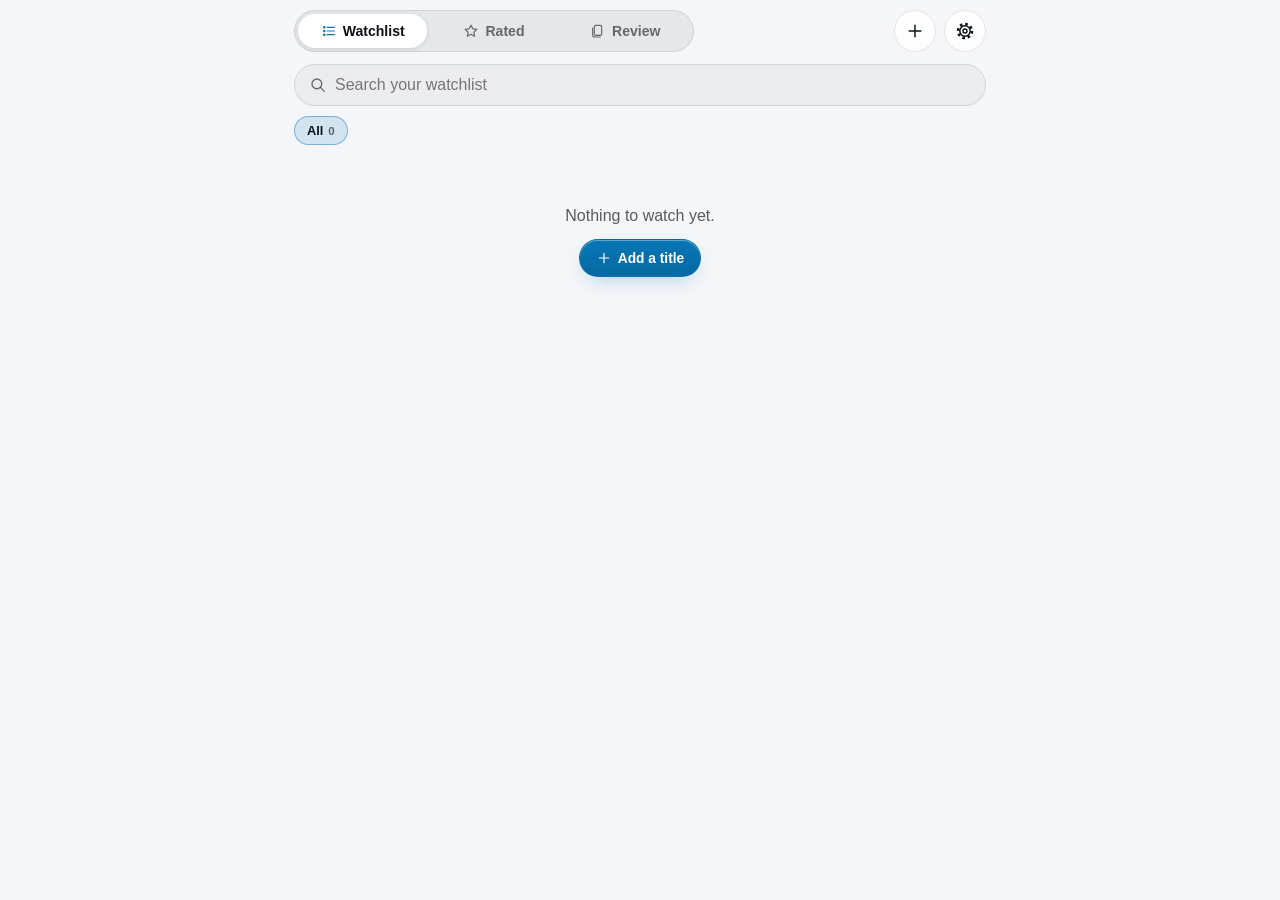
==== commit 53cfc176: "Review: critics' lists and the whole list, in place of skipping to the next NYT's best movies and TV" ====
--- a/app.html
+++ b/app.html
@@ -38,7 +38,6 @@
   <symbol id="i-thumb-down" viewBox="0 0 24 24"><g transform="matrix(1 0 0 -1 0 24)"><rect x="2.5" y="10" width="4" height="11" rx="1.2"/><path d="M6.5 11.5 10.6 3.6c1.6.1 2.7 1.5 2.3 3.1L12.2 9.5h6.2a2.3 2.3 0 0 1 2.3 2.7l-1.3 6.9A2.3 2.3 0 0 1 17.1 21H6.5"/></g></symbol>
   <symbol id="i-skip" viewBox="0 0 24 24"><path d="m6.5 12.5 5.5-5.5 5.5 5.5"/><path d="m6.5 18.5 5.5-5.5 5.5 5.5"/></symbol>
   <symbol id="i-back" viewBox="0 0 24 24"><path d="M9 14 4 9l5-5"/><path d="M4 9h10.5a5.5 5.5 0 0 1 0 11H10"/></symbol>
-  <symbol id="i-next" viewBox="0 0 24 24"><path d="M5.5 5.2v13.6a.8.8 0 0 0 1.2.7l9.6-6.8a.8.8 0 0 0 0-1.3L6.7 4.5a.8.8 0 0 0-1.2.7Z"/><path d="M19.5 5v14"/></symbol>
   <symbol id="i-taste" viewBox="0 0 24 24"><path d="M3 20.5h18"/><path d="M6.5 16.5v-5"/><path d="M12 16.5V5"/><path d="M17.5 16.5V9"/></symbol>
   <symbol id="i-settings" viewBox="0 0 24 24"><circle cx="12" cy="12" r="8.3" stroke-width="3.2" stroke-dasharray="3.1 3.42" stroke-linecap="butt"/><circle cx="12" cy="12" r="6.2"/><circle cx="12" cy="12" r="2.4"/></symbol>
   <symbol id="i-want" viewBox="0 0 24 24"><path d="M6.5 3.5h11a1 1 0 0 1 1 1v16l-6.5-4.6-6.5 4.6v-16a1 1 0 0 1 1-1Z"/></symbol>
@@ -109,7 +108,7 @@
           </span>
           <svg class="icon chevron" aria-hidden="true"><use href="#i-chevron"/></svg>
         </button>
-        <button type="button" class="icon-button" id="nextCategory" title="Next list" aria-label="Next list"><svg class="icon" aria-hidden="true"><use href="#i-next"/></svg></button>
+        <button type="button" class="icon-button" id="viewList" title="See the whole list" aria-label="See the whole list"><svg class="icon" aria-hidden="true"><use href="#i-list"/></svg></button>
         <button type="button" class="icon-button" id="forYouButton" title="For you" aria-label="For you"><svg class="icon" aria-hidden="true"><use href="#i-sparkle"/></svg></button>
         <button type="button" class="icon-button" id="tasteButton" title="My taste" aria-label="My taste"><svg class="icon" aria-hidden="true"><use href="#i-taste"/></svg></button>
       </header>
@@ -150,6 +149,17 @@
     <ul class="film-list" id="titleSearchResults" aria-live="polite" hidden></ul>
   </div>
   <div class="sheet-body" id="categoryList"></div>
+</dialog>
+
+<dialog class="sheet search-sheet" id="listSheet" aria-labelledby="listTitle">
+  <header class="sheet-header">
+    <h2 id="listTitle">List</h2>
+    <button type="button" class="icon-button" data-close aria-label="Close"><svg class="icon" aria-hidden="true"><use href="#i-close"/></svg></button>
+  </header>
+  <p class="list-summary" id="listSummary"></p>
+  <div class="sheet-body" id="listBody">
+    <ul class="film-list" id="listRows"></ul>
+  </div>
 </dialog>
 
 <dialog class="sheet" id="noteSheet" aria-labelledby="noteTitle">
--- a/base.css
+++ b/base.css
@@ -925,6 +925,7 @@
   display: flex;
   align-items: center;
   justify-content: space-between;
+  gap: 12px;
   padding: 10px 18px 8px;
 }
 
--- a/app.css
+++ b/app.css
@@ -522,6 +522,66 @@
   border-radius: 5px;
 }
 
+/* ---- A whole list, in review mode ---- */
+
+.list-summary {
+  display: flex;
+  flex: none;
+  flex-wrap: wrap;
+  align-items: center;
+  gap: 4px 12px;
+  margin: 0;
+  padding: 0 18px 10px;
+  color: var(--ink-2);
+  font-size: 0.875rem;
+}
+
+.list-tally {
+  display: inline-flex;
+  align-items: center;
+  gap: 4px;
+}
+
+.list-rank {
+  flex: none;
+  width: 26px;
+  color: var(--ink-3);
+  font-size: 0.8rem;
+  font-variant-numeric: tabular-nums;
+  text-align: right;
+}
+
+.list-row .film-title {
+  display: block;
+}
+
+.list-status {
+  display: inline-flex;
+  align-items: center;
+  gap: 4px;
+  font-size: 0.8rem;
+  font-weight: 550;
+  color: var(--ink-2);
+}
+
+.list-status.none {
+  font-weight: 400;
+  color: var(--ink-3);
+}
+
+.list-status.loved {
+  color: var(--love);
+}
+
+.list-status.up,
+.list-status.want {
+  color: var(--accent);
+}
+
+.list-status.down {
+  color: var(--danger);
+}
+
 /* ---- Add and title sheets ---- */
 
 .sheet input[type="text"],
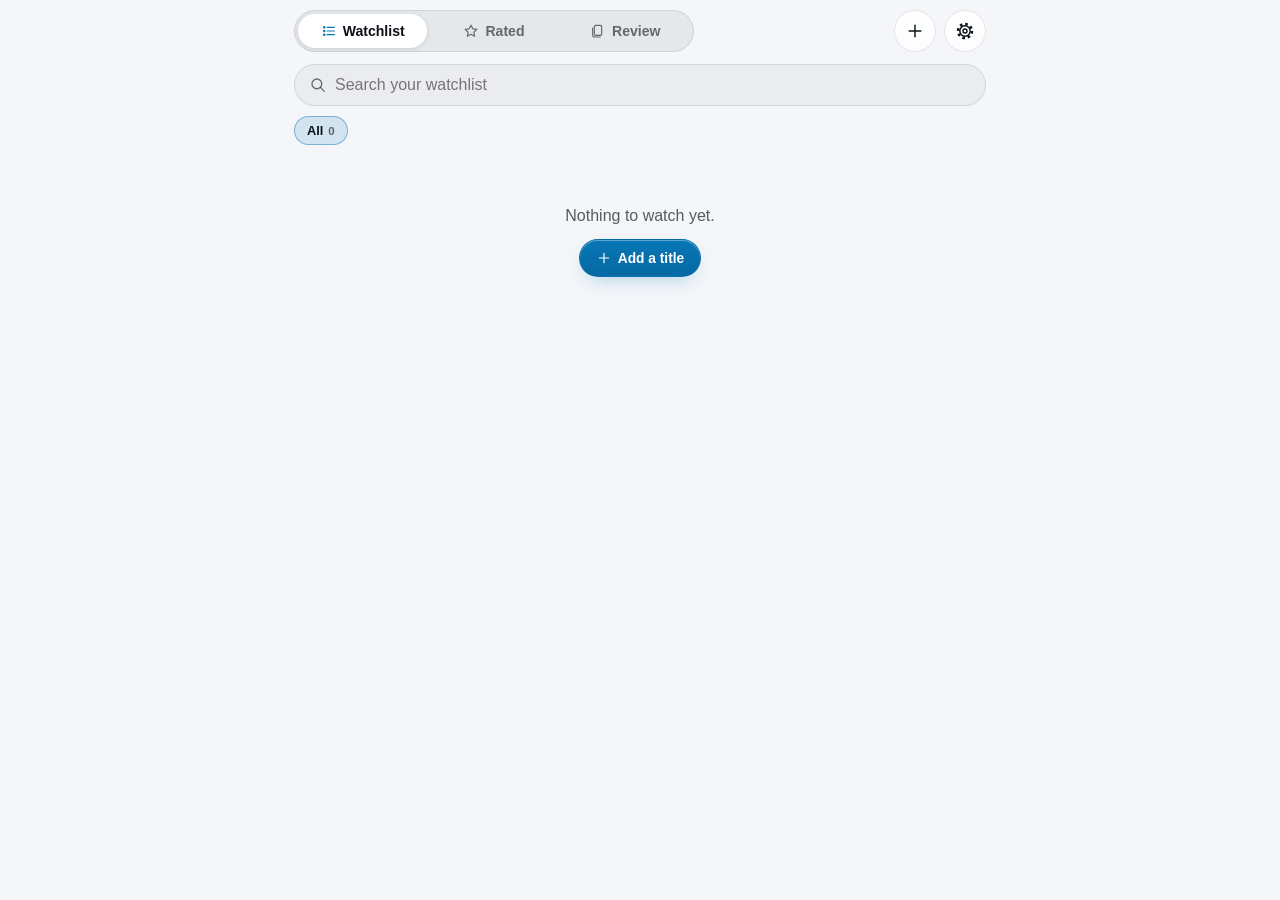
==== commit 62a10c16: "Settings wording: one device note up front, keys named in the export option Co-Authored-By: Claude S" ====
--- a/app.html
+++ b/app.html
@@ -45,6 +45,12 @@
   <symbol id="i-note" viewBox="0 0 24 24"><path d="M4 20h4L19.2 8.8a2.8 2.8 0 0 0-4-4L4 16Z"/><path d="m13.5 6.5 4 4"/></symbol>
   <symbol id="i-heart" viewBox="0 0 24 24"><path d="M12 20.3s-8-4.7-8-10.6A4.4 4.4 0 0 1 12 7a4.4 4.4 0 0 1 8 2.7c0 5.9-8 10.6-8 10.6Z"/></symbol>
   <symbol id="i-pass" viewBox="0 0 24 24"><circle cx="12" cy="12" r="8.5"/><path d="m6 6 12 12"/></symbol>
+  <!-- Lucide 0.460.0: trophy, earth, tv, tree-palm, newspaper. ISC licence: LICENSE-lucide -->
+  <symbol id="i-oscars" viewBox="0 0 24 24"><path d="M6 9H4.5a2.5 2.5 0 0 1 0-5H6"/><path d="M18 9h1.5a2.5 2.5 0 0 0 0-5H18"/><path d="M4 22h16"/><path d="M10 14.66V17c0 .55-.47.98-.97 1.21C7.85 18.75 7 20.24 7 22"/><path d="M14 14.66V17c0 .55.47.98.97 1.21C16.15 18.75 17 20.24 17 22"/><path d="M18 2H6v7a6 6 0 0 0 12 0V2Z"/></symbol>
+  <symbol id="i-globes" viewBox="0 0 24 24"><path d="M21.54 15H17a2 2 0 0 0-2 2v4.54"/><path d="M7 3.34V5a3 3 0 0 0 3 3a2 2 0 0 1 2 2c0 1.1.9 2 2 2a2 2 0 0 0 2-2c0-1.1.9-2 2-2h3.17"/><path d="M11 21.95V18a2 2 0 0 0-2-2a2 2 0 0 1-2-2v-1a2 2 0 0 0-2-2H2.05"/><circle cx="12" cy="12" r="10"/></symbol>
+  <symbol id="i-emmys" viewBox="0 0 24 24"><rect width="20" height="15" x="2" y="7" rx="2" ry="2"/><polyline points="17 2 12 7 7 2"/></symbol>
+  <symbol id="i-festivals" viewBox="0 0 24 24"><path d="M13 8c0-2.76-2.46-5-5.5-5S2 5.24 2 8h2l1-1 1 1h4"/><path d="M13 7.14A5.82 5.82 0 0 1 16.5 6c3.04 0 5.5 2.24 5.5 5h-3l-1-1-1 1h-3"/><path d="M5.89 9.71c-2.15 2.15-2.3 5.47-.35 7.43l4.24-4.25.7-.7.71-.71 2.12-2.12c-1.95-1.96-5.27-1.8-7.42.35"/><path d="M11 15.5c.5 2.5-.17 4.5-1 6.5h4c2-5.5-.5-12-1-14"/></symbol>
+  <symbol id="i-critics" viewBox="0 0 24 24"><path d="M4 22h16a2 2 0 0 0 2-2V4a2 2 0 0 0-2-2H8a2 2 0 0 0-2 2v16a2 2 0 0 1-2 2Zm0 0a2 2 0 0 1-2-2v-9c0-1.1.9-2 2-2h2"/><path d="M18 14h-8"/><path d="M15 18h-5"/><path d="M10 6h8v4h-8V6Z"/></symbol>
   <symbol id="i-star" viewBox="0 0 24 24"><path d="M12 3.2l2.7 5.6 6.1.8-4.5 4.2 1.1 6.1L12 17l-5.4 2.9 1.1-6.1-4.5-4.2 6.1-.8Z"/></symbol>
   <symbol id="i-close" viewBox="0 0 24 24"><path d="M6.5 6.5l11 11M17.5 6.5l-11 11"/></symbol>
   <symbol id="i-chevron" viewBox="0 0 24 24"><path d="m7 10 5 5 5-5"/></symbol>
@@ -304,6 +310,7 @@
     <button type="button" class="icon-button" data-close aria-label="Close"><svg class="icon" aria-hidden="true"><use href="#i-close"/></svg></button>
   </header>
   <div class="sheet-body">
+    <p class="hint">Settings and API keys are stored on this device. To move them to another, export with <b>Include settings and API keys</b> ticked.</p>
     <section class="setting">
       <h3>Backup and sharing</h3>
       <div class="button-row">
@@ -313,16 +320,18 @@
       </div>
       <label class="check-row">
         <input type="checkbox" id="includeSettings" checked>
-        <span>Include settings</span>
+        <span>Include settings and API keys</span>
       </label>
-      <p class="hint">Export saves all your titles to a file: keep it as a backup, or import it in another browser or on another device. Import reads it back, along with files from earlier versions. Imports merge: nothing is removed, a title reviewed or changed more recently in the file takes the file’s version, and anything else only fills in what’s blank here. With <b>Include settings</b> ticked, export also saves your theme, sort orders, review choices and OMDb and TMDB keys (so keep the file private), and import applies any settings a file has. Taste profile for AI copies a summary you can paste into Claude.</p>
+      <p class="hint">Export saves your titles to a file, as a backup or to move them to another browser or device. Import merges a file in, including files from earlier versions. Nothing is removed: the more recently reviewed or changed copy of a title wins, and undated copies only fill blanks. <b>Include settings and API keys</b> adds your theme, sort orders, review choices and OMDb and TMDB keys to an export, and applies a file’s settings on import. Keep exported files private, since they hold your keys. Taste profile for AI copies a summary to paste into Claude.</p>
+      <p class="hint" id="backupStatus"></p>
+      <button type="button" class="button" id="restoreSnapshot" hidden></button>
       <p class="import-error" id="importError" role="alert" hidden></p>
       <input type="file" id="importFile" accept="application/json,.json" hidden>
     </section>
     <section class="setting" id="oldPages" hidden>
       <h3>Titles from the old pages</h3>
       <button type="button" class="button" id="bringIn">Bring in titles from the old pages</button>
-      <p class="hint">The separate Watchlist and Ratings pages are retired, but their titles are still saved in this browser. This merges them in: nothing is removed, and the newer version of each title wins.</p>
+      <p class="hint">The separate Watchlist and Ratings pages are retired, but their titles are still saved in this browser. This merges them in. Nothing is removed, and the newer copy of each title wins.</p>
     </section>
     <section class="setting">
       <h3>Theme</h3>
@@ -334,7 +343,6 @@
         <button type="button" role="radio" data-palette="desert"><span class="swatch swatch-desert"></span>Desert</button>
         <button type="button" role="radio" data-palette="aurora"><span class="swatch swatch-aurora"></span>Aurora</button>
       </div>
-      <p class="hint">Kept in this browser.</p>
     </section>
     <section class="setting">
       <h3>Appearance</h3>
@@ -351,7 +359,7 @@
         <button type="button" role="radio" data-icon="mono"><img src="icons/favicon-32.png" alt="">Black</button>
         <button type="button" role="radio" data-icon="colour"><img src="icons/colour/favicon-32.png" alt="">Colour</button>
       </div>
-      <p class="hint">For the browser tab and the home screen, on every page in this browser. Your phone copies the home-screen icon when you add the page, so remove it and add it again to switch.</p>
+      <p class="hint">Shown in the browser tab and on the home screen. Your phone copies the home-screen icon when you add the page, so remove the page and add it again to switch.</p>
     </section>
     <section class="setting">
       <h3>Review order</h3>
@@ -360,7 +368,7 @@
         <button type="button" role="radio" data-order="shuffled">Shuffled</button>
         <button type="button" role="radio" data-order="learn">Learn fastest</button>
       </div>
-      <p class="hint">Learn fastest deals widely seen films the recommender knows least about yet, so each swipe teaches it the most. Film lists only; TV lists keep their order.</p>
+      <p class="hint">Learn fastest shows widely seen films the recommender knows least about, so each swipe teaches it the most. Film lists only; TV lists keep their order.</p>
     </section>
     <section class="setting">
       <h3>TV</h3>
@@ -368,7 +376,7 @@
         <input type="password" id="tmdbKey" autocomplete="off" autocapitalize="off" spellcheck="false" placeholder="TMDB API key or read access token" aria-label="TMDB key">
         <button type="button" class="button primary" id="tmdbSave">Save</button>
       </div>
-      <p class="hint">TV lists in review mode come from TMDB. Get a free key under <a href="https://www.themoviedb.org/settings/api" rel="noopener" target="_blank">Settings → API</a> on themoviedb.org. It’s kept on this device only.</p>
+      <p class="hint">TV lists in review mode come from TMDB. Get a free key under <a href="https://www.themoviedb.org/settings/api" rel="noopener" target="_blank">Settings → API</a> on themoviedb.org.</p>
     </section>
     <section class="setting">
       <h3>Film details</h3>
@@ -377,12 +385,12 @@
         <button type="button" class="button primary" id="omdbSave">Save</button>
       </div>
       <p class="import-error" id="omdbError" role="alert" hidden></p>
-      <p class="hint">Film details and search come from OMDb, using the app’s shared key unless you add your own. A free key from <a href="https://www.omdbapi.com/apikey.aspx" rel="noopener" target="_blank">omdbapi.com</a> gives you your own 1,000 lookups a day. It’s kept on this device only, and used by Batch upload too. Clear it and save to go back to the app’s key.</p>
+      <p class="hint">Film details and search use the app’s shared key unless you add your own. A free key from <a href="https://www.omdbapi.com/apikey.aspx" rel="noopener" target="_blank">omdbapi.com</a> gives you 1,000 lookups a day, and Batch upload uses it too. Clear it and save to go back to the app’s key.</p>
     </section>
     <section class="setting">
       <h3>Maintenance</h3>
       <button type="button" class="button" id="runCleanup">Run cleanup</button>
-      <p class="hint">Gives each tag and platform one spelling, repairs and merges titles, then checks that what’s saved on this device matches what you see. Export a backup first if you like; nothing is deleted.</p>
+      <p class="hint">Gives each tag and platform one spelling, repairs and merges titles, and checks that what’s saved on this device matches what you see. Nothing is deleted.</p>
       <div class="cleanup-report" id="cleanupReport" role="status" hidden></div>
     </section>
     <p class="credits">
@@ -402,6 +410,7 @@
 <script src="js/title.js?v=__APP_VERSION__"></script>
 <script src="js/store.js?v=__APP_VERSION__"></script>
 <script src="js/save-banner.js?v=__APP_VERSION__"></script>
+<script src="js/backup.js?v=__APP_VERSION__"></script>
 <script src="js/library.js?v=__APP_VERSION__"></script>
 <script src="js/omdb.js?v=__APP_VERSION__"></script>
 <script src="js/version-check.js?v=__APP_VERSION__"></script>
--- a/app.css
+++ b/app.css
@@ -345,6 +345,69 @@
   color: var(--ink-2);
 }
 
+.honors {
+  position: relative;
+  display: flex;
+  gap: 6px;
+  margin: 6px 0 0;
+}
+
+.honors:empty {
+  display: none;
+}
+
+.honor {
+  display: grid;
+  place-items: center;
+  width: 34px;
+  height: 34px;
+  padding: 0;
+  border: 1px solid var(--hairline);
+  border-radius: 50%;
+  background: none;
+  color: var(--ink-2);
+  cursor: pointer;
+}
+
+.honor .icon {
+  width: 20px;
+  height: 20px;
+}
+
+.honor.won {
+  border-color: color-mix(in srgb, var(--star) 45%, transparent);
+  background: color-mix(in srgb, var(--star) 12%, transparent);
+  color: var(--star);
+}
+
+.honor[aria-expanded="true"] {
+  border-color: var(--accent-edge);
+  background: var(--accent-soft);
+}
+
+.honor-note {
+  position: absolute;
+  top: calc(100% + 6px);
+  left: 0;
+  right: 0;
+  z-index: 2;
+  max-height: 45vh;
+  overflow-y: auto;
+  padding: 10px 12px;
+  border: 1px solid var(--hairline);
+  border-radius: 12px;
+  background: var(--sheet-top);
+  box-shadow: 0 8px 24px rgba(0, 0, 0, 0.18);
+  font-size: 0.8rem;
+  line-height: 1.35;
+  color: var(--ink);
+}
+
+.honor-note p {
+  margin: 4px 0 0;
+  color: var(--ink-2);
+}
+
 .row-tags {
   display: flex;
   flex-wrap: wrap;
@@ -920,7 +983,8 @@
   width: 44px;
 }
 
-.sheet.tag-focus .chosen .plot {
+.sheet.tag-focus .chosen .plot,
+.sheet.tag-focus .chosen .honors {
   display: none;
 }
 
@@ -1349,3 +1413,34 @@
   margin: 0;
   accent-color: var(--accent);
 }
+
+/* A title's certificate or TV rating, as it's printed on a poster */
+.certificate {
+  display: inline-block;
+  margin-right: 6px;
+  padding: 0 5px;
+  border: 1px solid currentColor;
+  border-radius: 4px;
+  font-size: 0.72rem;
+  font-weight: 600;
+  line-height: 1.4;
+  vertical-align: 1px;
+  white-space: nowrap;
+}
+
+/* Rows off screen skip style, layout and paint. Long lists otherwise make every
+   sheet opening and mode switch restyle hundreds of rows. A row is sized by
+   this estimate until first seen, then by what the browser remembers of it */
+.title-row {
+  content-visibility: auto;
+  contain-intrinsic-size: auto 102px;
+}
+
+.title-row.rated-row {
+  contain-intrinsic-size: auto 63px;
+}
+
+.list-row-item {
+  content-visibility: auto;
+  contain-intrinsic-size: auto 64px;
+}
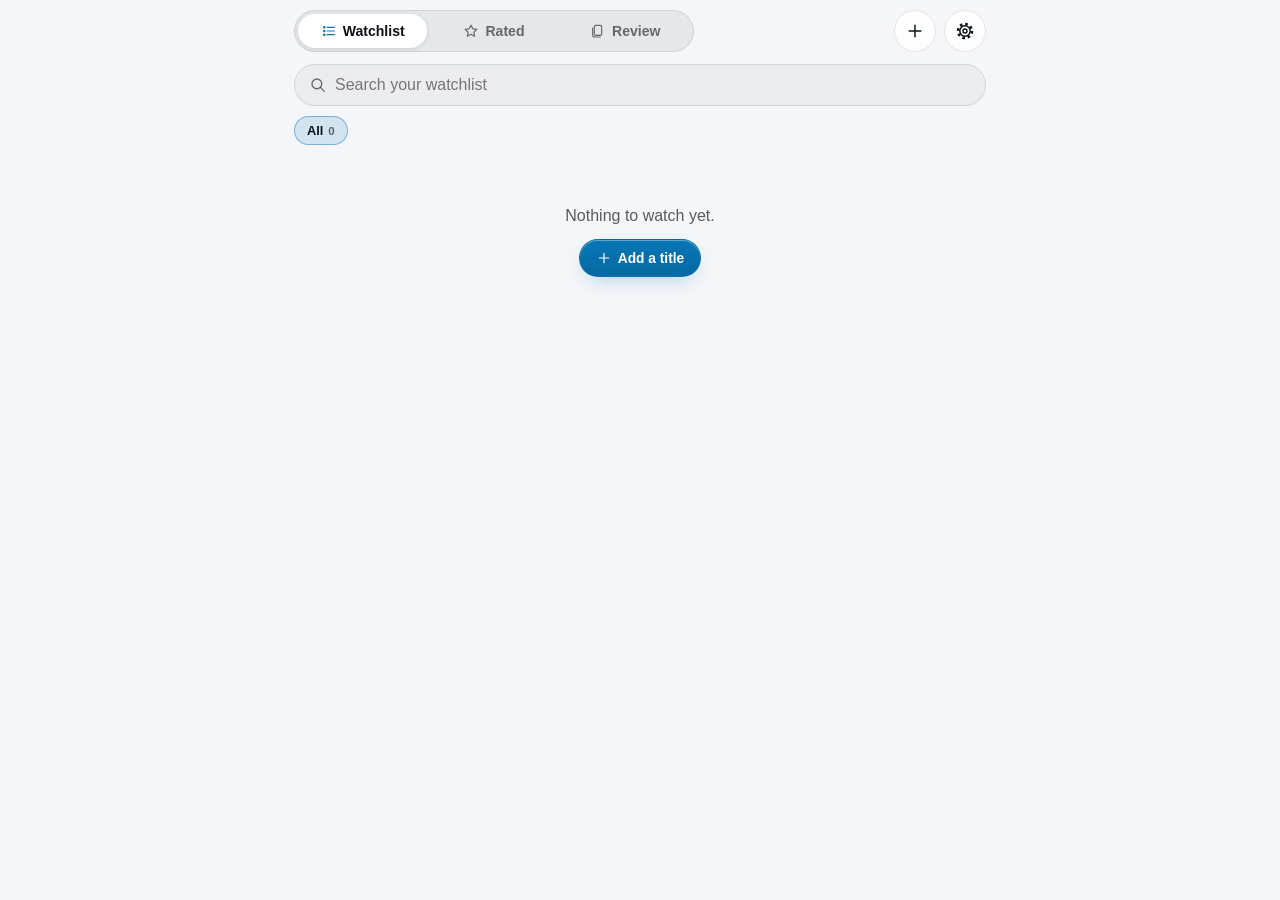
==== commit d540f49e: "Update labels in settings" ====
--- a/app.html
+++ b/app.html
@@ -310,7 +310,7 @@
     <button type="button" class="icon-button" data-close aria-label="Close"><svg class="icon" aria-hidden="true"><use href="#i-close"/></svg></button>
   </header>
   <div class="sheet-body">
-    <p class="hint">Settings and API keys are stored on this device. To move them to another, export with <b>Include settings and API keys</b> ticked.</p>
+    <p class="hint">These settings and API keys are saved in the browser These will be exported when <b>Include settings and API keys</b> is checked</p>
     <section class="setting">
       <h3>Backup and sharing</h3>
       <div class="button-row">
@@ -322,7 +322,7 @@
         <input type="checkbox" id="includeSettings" checked>
         <span>Include settings and API keys</span>
       </label>
-      <p class="hint">Export saves your titles to a file, as a backup or to move them to another browser or device. Import merges a file in, including files from earlier versions. Nothing is removed: the more recently reviewed or changed copy of a title wins, and undated copies only fill blanks. <b>Include settings and API keys</b> adds your theme, sort orders, review choices and OMDb and TMDB keys to an export, and applies a file’s settings on import. Keep exported files private, since they hold your keys. Taste profile for AI copies a summary to paste into Claude.</p>
+      <p class="hint">Export titles (and optionally settings) to JSON. Import merges the selected JSON file, including earlier versions. Nothing is removed: the more recently reviewed or changed copy of a title is saved. <b>Include settings and API keys</b> adds your theme, sort orders, review choices and OMDb and TMDB keys to an export, and applies a file’s settings on import. Keep exported files private, since they hold your keys. Taste profile for AI copies a summary to paste into Claude.</p>
       <p class="hint" id="backupStatus"></p>
       <button type="button" class="button" id="restoreSnapshot" hidden></button>
       <p class="import-error" id="importError" role="alert" hidden></p>
